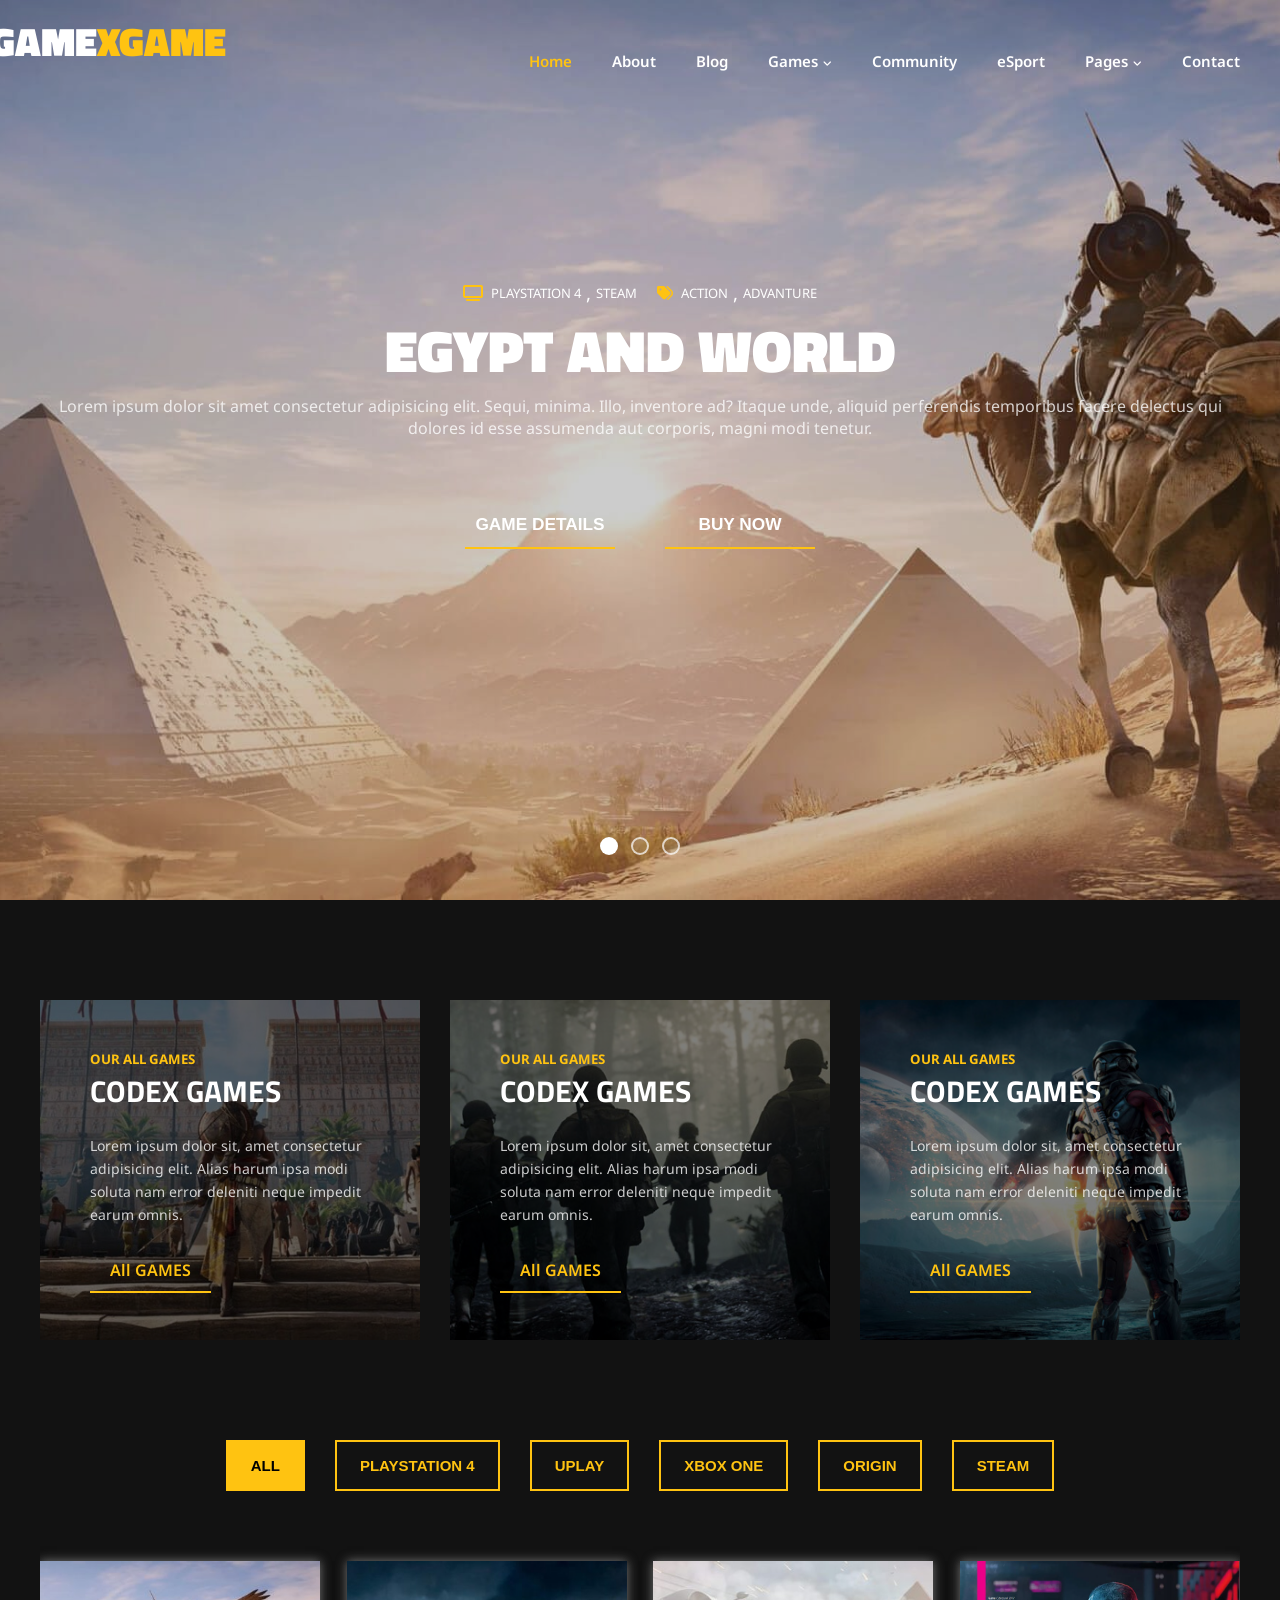
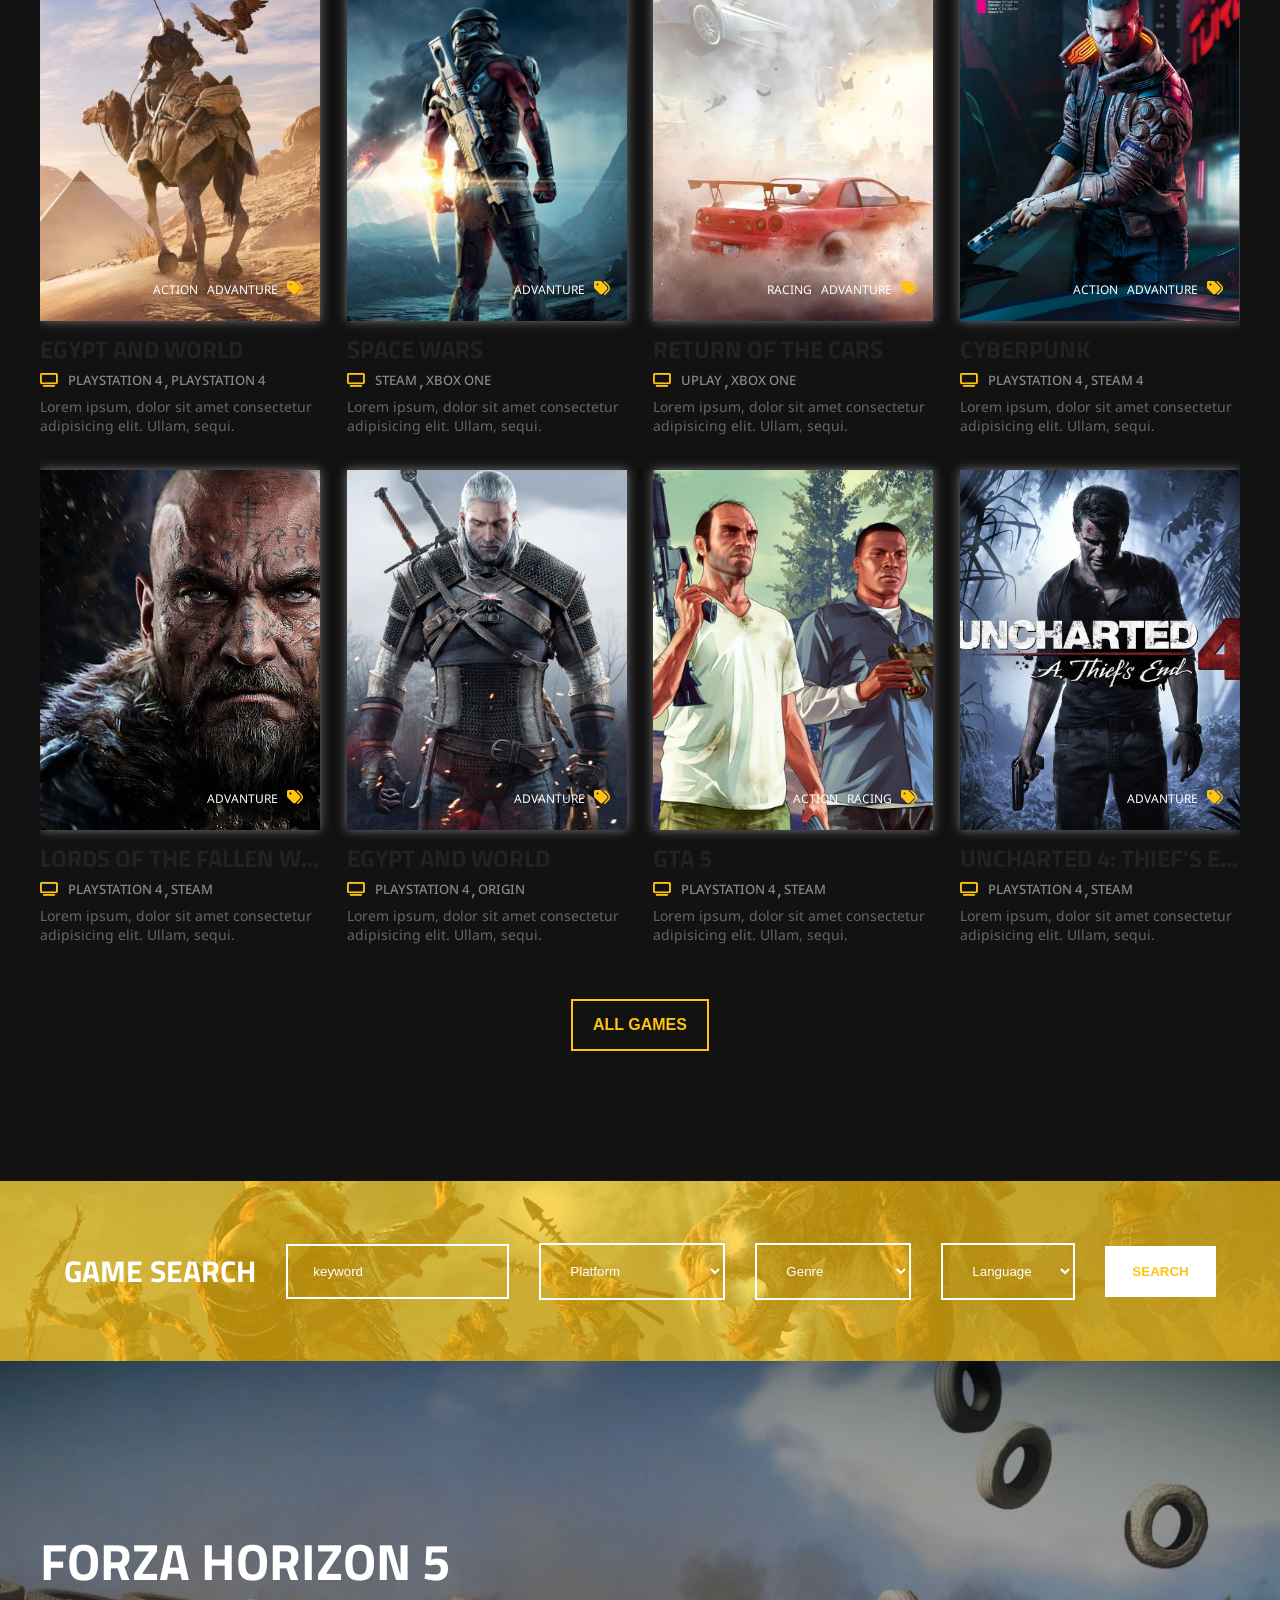
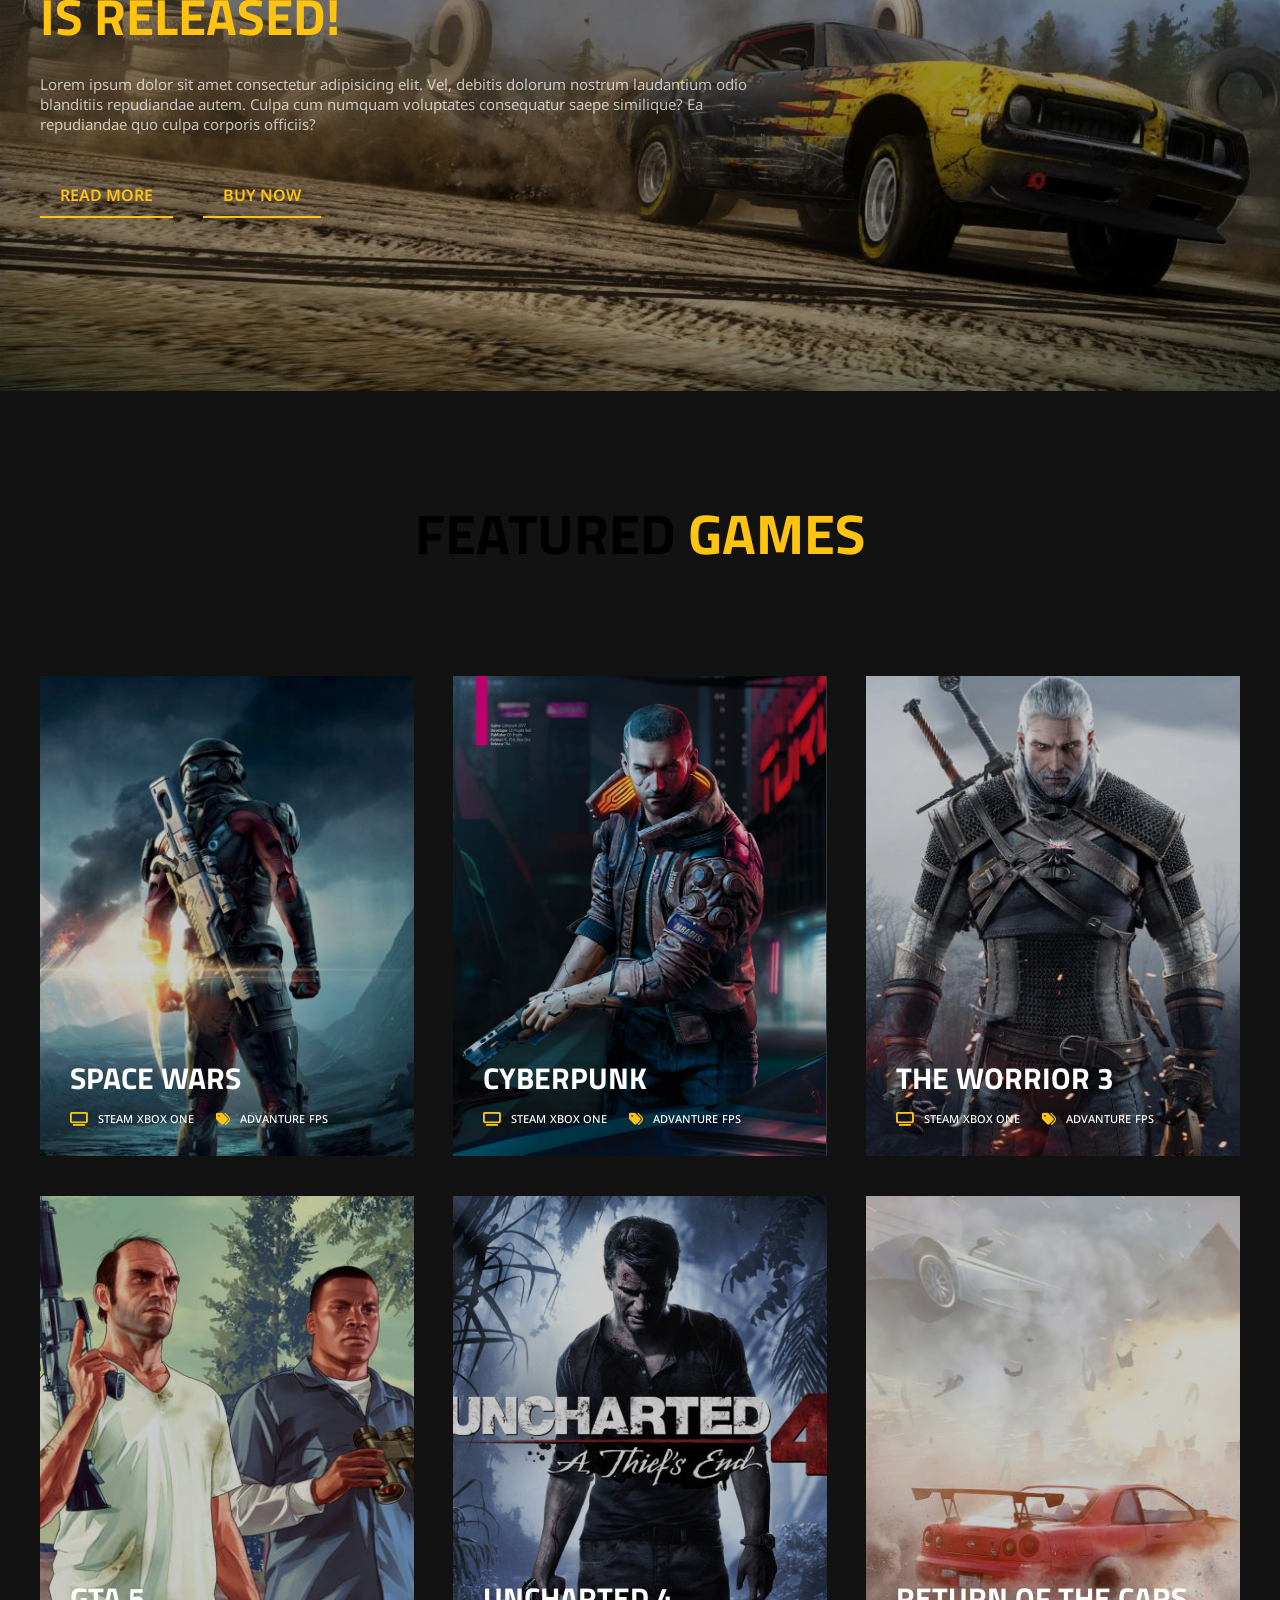
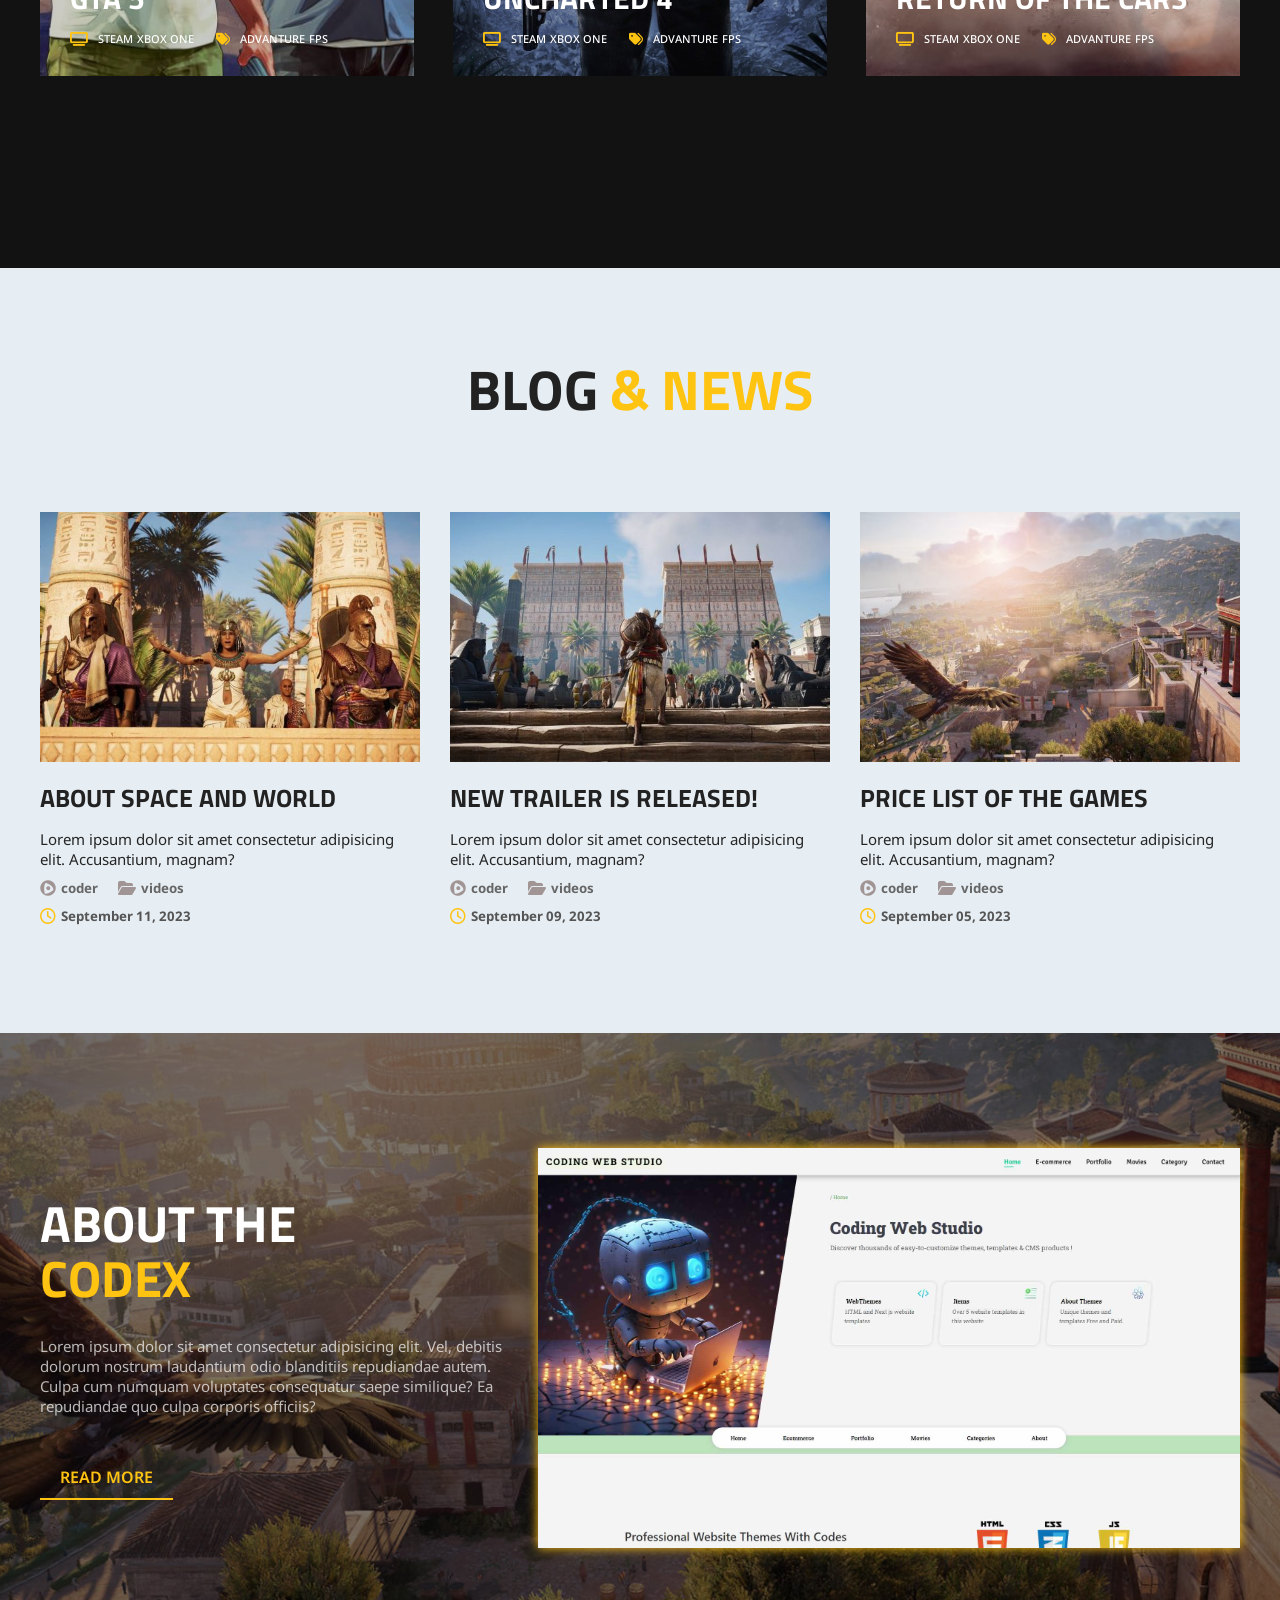
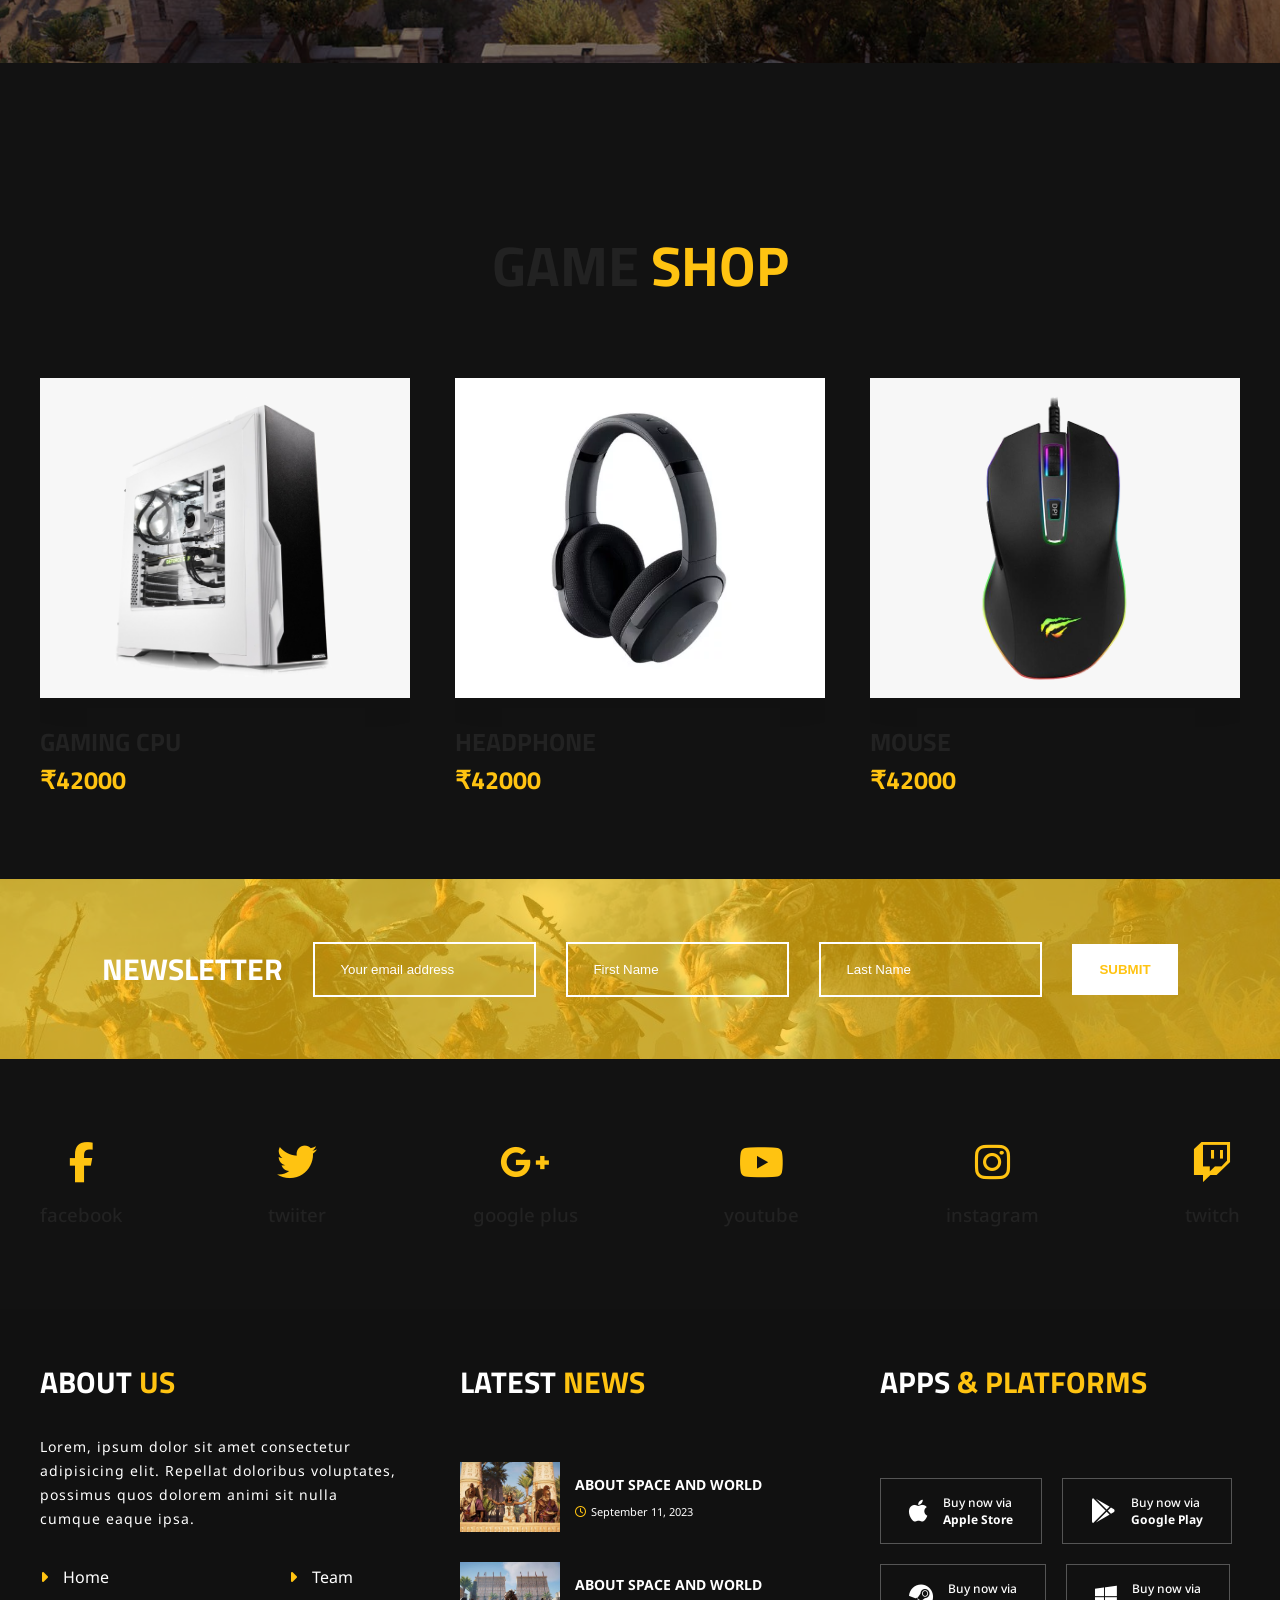
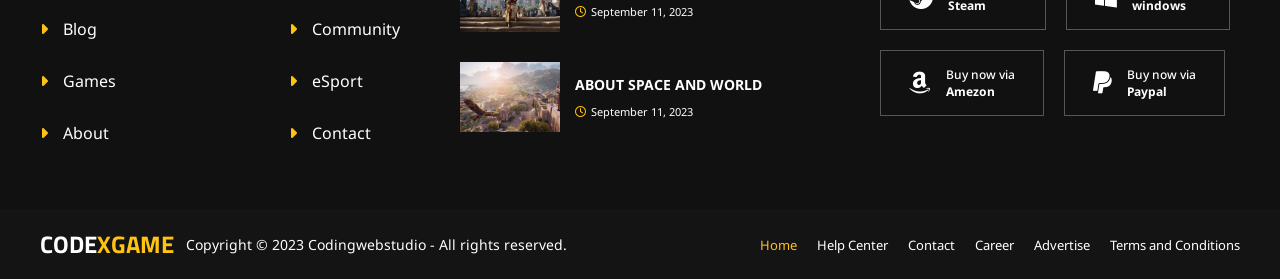
==== codexgame gaming website - codingwebstudio/index.html @ 43a3908b "d" ====
<!DOCTYPE html>
<html lang="en">

<head>
    <meta charset="UTF-8">
    <meta name="viewport" content="width=device-width, initial-scale=1.0">
    <title>CODEXGAME</title>
    <link rel="stylesheet" href="style.css">
    <link rel="stylesheet" href="globle.css">
    <link rel="shortcut icon" href="img/favicon.png" type="image/x-icon">
    <link rel="stylesheet" href="https://cdnjs.cloudflare.com/ajax/libs/font-awesome/6.4.2/css/all.min.css"
        integrity="sha512-z3gLpd7yknf1YoNbCzqRKc4qyor8gaKU1qmn+CShxbuBusANI9QpRohGBreCFkKxLhei6S9CQXFEbbKuqLg0DA=="
        crossorigin="anonymous" referrerpolicy="no-referrer" />
    <style>
        :root {
    --dark-bg: #121212;
    --dark-surface: #1e1e1e;
    --dark-surface-2: #2d2d2d;
}

/* Base styles */
body {
    background-color: var(--dark-bg);
    color: var(--text-primary);
}
    </style>
</head>

<body>
    <header>
        <nav class="container">
            <div class="nav1 flex">
                <!-- <div class="icons flex">
                    <i class="fa-solid fa-magnifying-glass"></i>
                    <i class="fa-brands fa-facebook-f"></i>
                    <i class="fa-brands fa-twitter"></i>
                    <i class="fa-brands fa-google-plus-g"></i>
                    <i class="fa-brands fa-youtube"></i>
                    <i class="fa-brands fa-instagram"></i>
                    <i class="fa-brands fa-twitch"></i>
                </div> -->
                <!-- <div class="lsbtn flex">
                    <button>LOGIN</button>
                    <button>SIGN UP</button>
                </div> -->
            </div>
            <div class="mainnav flex">
                <div class="logo">
                    <h1><a href="/">GAME<span>XGAME</span></a></h1>
                </div>
                <div class="navlist">
                    <ul class="flex">
                        <li><a href="/" class="active">Home</a></li>
                        <li><a href="/">About</a></li>
                        <li><a href="/">Blog</a></li>
                        <li><a href="/">Games<i class="fa-solid fa-angle-down"></i></a></li>
                        <li><a href="/">Community</a></li>
                        <li><a href="/">eSport</a></li>
                        <li><a href="/">Pages<i class="fa-solid fa-angle-down"></i></a></li>
                        <li><a href="/">Contact</a></li>
                    </ul>
                </div>
            </div>
        </nav>
        <div class="headercont container flex">
            <div class="labels flex">
                <div class="flex">
                    <i class="fa-solid fa-tv"></i>
                    <h3 class="flex">
                        <a href="/">PLAYSTATION 4</a>
                        <span>,</span>
                        <a href="/">STEAM</a>
                    </h3>
                </div>
                <div class="flex">
                    <i class="fa-solid fa-tags"></i>
                    <h3 class="flex">
                        <a href="/">ACTION</a>
                        <span>,</span>
                        <a href="/">ADVANTURE</a>
                    </h3>
                </div>
            </div>
            <h1 id="header_title"  style="color: #ffffff;">EGYPT AND WORLD</h1>
            <p>Lorem ipsum dolor sit amet consectetur adipisicing elit. Sequi, minima. Illo, inventore ad? Itaque unde,
                aliquid perferendis temporibus facere delectus qui dolores id esse assumenda aut corporis, magni modi
                tenetur.</p>
            <div class="headbtn flex">
                <a href="/" id="d_btn1"><button class="button type1"></button></a>
                <a href="/" id="d_btn1"><button class="button type2"></button></a>
            </div>
        </div>
        <div class="dots flex">
            <div class="dot"></div>
            <div class="dot"></div>
            <div class="dot"></div>
        </div>
    </header>

    <main>
        <div class="threebox container flex">
            <div class="cbox">
                <img src="img/box-1-bg.jpg" alt="title">
                <div class="cboxde">
                    <h5>OUR ALL GAMES</h5>
                    <h2>CODEX GAMES</h2>
                    <p>Lorem ipsum dolor sit, amet consectetur adipisicing elit. Alias harum ipsa modi soluta nam error
                        deleniti neque impedit earum omnis.</p>
                    <a href="/">All GAMES</a>
                </div>
            </div>
            <div class="cbox">
                <img src="img/box-2-bg.jpg" alt="title">
                <div class="cboxde">
                    <h5>OUR ALL GAMES</h5>
                    <h2>CODEX GAMES</h2>
                    <p>Lorem ipsum dolor sit, amet consectetur adipisicing elit. Alias harum ipsa modi soluta nam error
                        deleniti neque impedit earum omnis.</p>
                    <a href="/">All GAMES</a>
                </div>
            </div>
            <div class="cbox">
                <img src="img/box-3-bg.jpg" alt="title">
                <div class="cboxde">
                    <h5>OUR ALL GAMES</h5>
                    <h2>CODEX GAMES</h2>
                    <p>Lorem ipsum dolor sit, amet consectetur adipisicing elit. Alias harum ipsa modi soluta nam error
                        deleniti neque impedit earum omnis.</p>
                    <a href="/">All GAMES</a>
                </div>
            </div>
        </div>
        <div class="container filter flex">
            <button class="active">ALL</button>
            <button>PLAYSTATION 4</button>
            <button>UPLAY</button>
            <button>XBOX ONE</button>
            <button>ORIGIN</button>
            <button>STEAM</button>
        </div>
        <div class="gamecards container flex">
            <div class="card">
                <div class="cardimg">
                    <a href="/">
                        <img src="img/egypt and world.jpg" alt="">
                    </a>
                    <div class="tegs">
                        <a href="/">ACTION</a>
                        <a href="/">ADVANTURE</a>
                        <i class="fa-solid fa-tags"></i>
                    </div>
                </div>
                <div class="cardinfo">
                    <h2>EGYPT AND WORLD</h2>
                    <div class="playteg flex">
                        <i class="fa-solid fa-tv"></i>
                        <h3 class="flex">
                            <a href="/">PLAYSTATION 4</a>
                            <span>,</span>
                            <a href="/">PLAYSTATION 4</a>
                        </h3>
                    </div>
                    <p>Lorem ipsum, dolor sit amet consectetur adipisicing elit. Ullam, sequi.</p>
                </div>
            </div>
            <div class="card">
                <div class="cardimg">
                    <a href="/">
                        <img src="img/spacewars.jpg" alt="">
                    </a>
                    <div class="tegs">
                        <a href="/">ADVANTURE</a>
                        <i class="fa-solid fa-tags"></i>
                    </div>
                </div>
                <div class="cardinfo">
                    <h2>SPACE WARS</h2>
                    <div class="playteg flex">
                        <i class="fa-solid fa-tv"></i>
                        <h3 class="flex">
                            <a href="/">STEAM</a>
                            <span>,</span>
                            <a href="/">XBOX ONE</a>
                        </h3>
                    </div>
                    <p>Lorem ipsum, dolor sit amet consectetur adipisicing elit. Ullam, sequi.</p>
                </div>
            </div>
            <div class="card">
                <div class="cardimg">
                    <a href="/">
                        <img src="img/return of the cars.jpg" alt="">
                    </a>
                    <div class="tegs">
                        <a href="/">RACING</a>
                        <a href="/">ADVANTURE</a>
                        <i class="fa-solid fa-tags"></i>
                    </div>
                </div>
                <div class="cardinfo">
                    <h2>RETURN OF THE CARS</h2>
                    <div class="playteg flex">
                        <i class="fa-solid fa-tv"></i>
                        <h3 class="flex">
                            <a href="/">UPLAY</a>
                            <span>,</span>
                            <a href="/">XBOX ONE</a>
                        </h3>
                    </div>
                    <p>Lorem ipsum, dolor sit amet consectetur adipisicing elit. Ullam, sequi.</p>
                </div>
            </div>
            <div class="card">
                <div class="cardimg">
                    <a href="/">
                        <img src="img/cyberpunk.jpg" alt="">
                    </a>
                    <div class="tegs">
                        <a href="/">ACTION</a>
                        <a href="/">ADVANTURE</a>
                        <i class="fa-solid fa-tags"></i>
                    </div>
                </div>
                <div class="cardinfo">
                    <h2>CYBERPUNK</h2>
                    <div class="playteg flex">
                        <i class="fa-solid fa-tv"></i>
                        <h3 class="flex">
                            <a href="/">PLAYSTATION 4</a>
                            <span>,</span>
                            <a href="/">STEAM 4</a>
                        </h3>
                    </div>
                    <p>Lorem ipsum, dolor sit amet consectetur adipisicing elit. Ullam, sequi.</p>
                </div>
            </div>
            <div class="card">
                <div class="cardimg">
                    <a href="/">
                        <img src="img/lords-of-the-fallen-warrior.jpg" alt="">
                    </a>
                    <div class="tegs">
                        <a href="/">ADVANTURE</a>
                        <i class="fa-solid fa-tags"></i>
                    </div>
                </div>
                <div class="cardinfo">
                    <h2>Lords of the fallen warrior</h2>
                    <div class="playteg flex">
                        <i class="fa-solid fa-tv"></i>
                        <h3 class="flex">
                            <a href="/">PLAYSTATION 4</a>
                            <span>,</span>
                            <a href="/">steam</a>
                        </h3>
                    </div>
                    <p>Lorem ipsum, dolor sit amet consectetur adipisicing elit. Ullam, sequi.</p>
                </div>
            </div>
            <div class="card">
                <div class="cardimg">
                    <a href="/">
                        <img src="img/the-witcher-1.jpg" alt="">
                    </a>
                    <div class="tegs">
                        <a href="/">ADVANTURE</a>
                        <i class="fa-solid fa-tags"></i>
                    </div>
                </div>
                <div class="cardinfo">
                    <h2>EGYPT AND WORLD</h2>
                    <div class="playteg flex">
                        <i class="fa-solid fa-tv"></i>
                        <h3 class="flex">
                            <a href="/">PLAYSTATION 4</a>
                            <span>,</span>
                            <a href="/">origin</a>
                        </h3>
                    </div>
                    <p>Lorem ipsum, dolor sit amet consectetur adipisicing elit. Ullam, sequi.</p>
                </div>
            </div>
            <div class="card">
                <div class="cardimg">
                    <a href="/">
                        <img src="img/gta-5.jpg" alt="">
                    </a>
                    <div class="tegs">
                        <a href="/">ACTION</a>
                        <a href="/">racing</a>
                        <i class="fa-solid fa-tags"></i>
                    </div>
                </div>
                <div class="cardinfo">
                    <h2>GTA 5</h2>
                    <div class="playteg flex">
                        <i class="fa-solid fa-tv"></i>
                        <h3 class="flex">
                            <a href="/">PLAYSTATION 4</a>
                            <span>,</span>
                            <a href="/">steam</a>
                        </h3>
                    </div>
                    <p>Lorem ipsum, dolor sit amet consectetur adipisicing elit. Ullam, sequi.</p>
                </div>
            </div>
            <div class="card">
                <div class="cardimg">
                    <a href="/">
                        <img src="img/uncharted-4.jpg" alt="">
                    </a>
                    <div class="tegs">
                        <a href="/">ADVANTURE</a>
                        <i class="fa-solid fa-tags"></i>
                    </div>
                </div>
                <div class="cardinfo">
                    <h2>uncharted 4: thief's end</h2>
                    <div class="playteg flex">
                        <i class="fa-solid fa-tv"></i>
                        <h3 class="flex">
                            <a href="/">PLAYSTATION 4</a>
                            <span>,</span>
                            <a href="/">steam</a>
                        </h3>
                    </div>
                    <p>Lorem ipsum, dolor sit amet consectetur adipisicing elit. Ullam, sequi.</p>
                </div>
            </div>
        </div>
        <div class="allgamebtn flex container">
            <a href="/">
                <button>ALL GAMES</button>
            </a>
        </div>
        <div class="gamesearch flex">
            <div class="container flex">
                <h2>GAME SEARCH</h2>
                <form action="submit" class="flex">
                    <input type="text" placeholder="keyword">
                    <select name="name" id="">
                        <option value="">Platform</option>
                        <option value="Mac OS X">Mac OS X</option>
                        <option value="Microsoft Windows">Microsoft Windows</option>
                        <option value="Origin">Origin</option>
                        <option value="Playstation 4">Playstation 4</option>
                        <option value="Steam">Steam</option>
                    </select>
                    <select name="name" id="">
                        <option value="">Genre</option>
                        <option value="ACTION">ACTION</option>
                        <option value="ADVANTURE">ADVANTURE</option>
                        <option value="RACING">RACING</option>
                        <option value="SPORTS">SPORTS</option>
                        <option value="SIMULATION">SIMULATION</option>
                    </select>
                    <select name="name" id="">
                        <option value="">Language</option>
                        <option value="English">English</option>
                        <option value="German">German</option>
                    </select>
                    <button type="submit">SEARCH</button>
                </form>
            </div>
        </div>
        <div class="newrelesed flex">
            <div class="container">
                <div class="newretitle">
                    <h2>Forza horizon 5</h2>
                    <h2>Is released!</h2>
                </div>
                <p>Lorem ipsum dolor sit amet consectetur adipisicing elit. Vel, debitis dolorum nostrum laudantium odio
                    blanditiis repudiandae autem. Culpa cum numquam voluptates consequatur saepe similique? Ea
                    repudiandae quo culpa corporis officiis?</p>
                <div class="flex">
                    <a href="/">read more</a>
                    <a href="/">buy now</a>
                </div>
            </div>
        </div>
        <div class="featuredgames container flex">
            <h2>featured&nbsp;<span>games</span></h2>
            <div class="fgamescards flex">
                <div class="fcard">
                    <img src="img/spacewars.jpg" alt="">
                    <div class="fcarddetails">
                        <h2>space wars</h2>
                        <div class="tegs2 flex">
                            <div class="teg flex">
                                <i class="fa-solid fa-tv"></i>
                                <h3 class="flex">
                                    <a href="/">steam</a>
                                    <a href="/">xbox one</a>
                                </h3>
                            </div>
                            <div class="teg flex">
                                <i class="fa-solid fa-tags"></i>
                                <h3 class="flex">
                                    <a href="/">advanture</a>
                                    <a href="/">fps</a>
                                </h3>
                            </div>
                        </div>
                    </div>
                    <div class="fhovercont">
                        <h2>space wars</h2>
                    </div>
                </div>
                <div class="fcard">
                    <img src="img/cyberpunk.jpg" alt="">
                    <div class="fcarddetails">
                        <h2>cyberpunk</h2>
                        <div class="tegs2 flex">
                            <div class="teg flex">
                                <i class="fa-solid fa-tv"></i>
                                <h3 class="flex">
                                    <a href="/">steam</a>
                                    <a href="/">xbox one</a>
                                </h3>
                            </div>
                            <div class="teg flex">
                                <i class="fa-solid fa-tags"></i>
                                <h3 class="flex">
                                    <a href="/">advanture</a>
                                    <a href="/">fps</a>
                                </h3>
                            </div>
                        </div>
                    </div>
                    <div class="fhovercont">
                        <h2>cyberpunk</h2>
                    </div>
                </div>
                <div class="fcard">
                    <img src="img/the-witcher-1.jpg" alt="">
                    <div class="fcarddetails">
                        <h2>the worrior 3</h2>
                        <div class="tegs2 flex">
                            <div class="teg flex">
                                <i class="fa-solid fa-tv"></i>
                                <h3 class="flex">
                                    <a href="/">steam</a>
                                    <a href="/">xbox one</a>
                                </h3>
                            </div>
                            <div class="teg flex">
                                <i class="fa-solid fa-tags"></i>
                                <h3 class="flex">
                                    <a href="/">advanture</a>
                                    <a href="/">fps</a>
                                </h3>
                            </div>
                        </div>
                    </div>
                    <div class="fhovercont">
                        <h2>the worrior 3</h2>
                    </div>
                </div>
                <div class="fcard">
                    <img src="img/gta-5.jpg" alt="">
                    <div class="fcarddetails">
                        <h2>Gta 5</h2>
                        <div class="tegs2 flex">
                            <div class="teg flex">
                                <i class="fa-solid fa-tv"></i>
                                <h3 class="flex">
                                    <a href="/">steam</a>
                                    <a href="/">xbox one</a>
                                </h3>
                            </div>
                            <div class="teg flex">
                                <i class="fa-solid fa-tags"></i>
                                <h3 class="flex">
                                    <a href="/">advanture</a>
                                    <a href="/">fps</a>
                                </h3>
                            </div>
                        </div>
                    </div>
                    <div class="fhovercont">
                        <h2>Gta 5</h2>
                    </div>
                </div>
                <div class="fcard">
                    <img src="img/uncharted-4.jpg" alt="">
                    <div class="fcarddetails">
                        <h2>uncharted 4</h2>
                        <div class="tegs2 flex">
                            <div class="teg flex">
                                <i class="fa-solid fa-tv"></i>
                                <h3 class="flex">
                                    <a href="/">steam</a>
                                    <a href="/">xbox one</a>
                                </h3>
                            </div>
                            <div class="teg flex">
                                <i class="fa-solid fa-tags"></i>
                                <h3 class="flex">
                                    <a href="/">advanture</a>
                                    <a href="/">fps</a>
                                </h3>
                            </div>
                        </div>
                    </div>
                    <div class="fhovercont">
                        <h2>uncharted 4</h2>
                    </div>
                </div>
                <div class="fcard">
                    <img src="img/return of the cars.jpg" alt="">
                    <div class="fcarddetails">
                        <h2>return of the cars</h2>
                        <div class="tegs2 flex">
                            <div class="teg flex">
                                <i class="fa-solid fa-tv"></i>
                                <h3 class="flex">
                                    <a href="/">steam</a>
                                    <a href="/">xbox one</a>
                                </h3>
                            </div>
                            <div class="teg flex">
                                <i class="fa-solid fa-tags"></i>
                                <h3 class="flex">
                                    <a href="/">advanture</a>
                                    <a href="/">fps</a>
                                </h3>
                            </div>
                        </div>
                    </div>
                    <div class="fhovercont">
                        <h2>return of the cars</h2>
                    </div>
                </div>
            </div>
        </div>
        <div class="blogandnews flex">
            <div class="container">
                <h2>blog&nbsp;<span>& news</span></h2>
                <div class="threecards flex">
                    <div class="tcard">
                        <img src="img/blognews1.jpg" alt="">
                        <div class="tcarddetails">
                            <h3>about space and world</h3>
                            <p>Lorem ipsum dolor sit amet consectetur adipisicing elit. Accusantium, magnam?</p>
                            <div class="postby flex">
                                <div class="flex">
                                    <i class="fa-brands fa-centercode"></i>
                                    <h5>coder</h5>
                                </div>
                                <div class="flex">
                                    <i class="fa-solid fa-folder-open"></i>
                                    <h5>videos</h5>
                                </div>
                            </div>
                            <div class="posttime flex">
                                <i class="fa-regular fa-clock"></i>
                                <h5>September 11, 2023</h5>
                            </div>
                        </div>
                    </div>
                    <div class="tcard">
                        <img src="img/blognews2.jpg" alt="">
                        <div class="tcarddetails">
                            <h3>new trailer is released!</h3>
                            <p>Lorem ipsum dolor sit amet consectetur adipisicing elit. Accusantium, magnam?</p>
                            <div class="postby flex">
                                <div class="flex">
                                    <i class="fa-brands fa-centercode"></i>
                                    <h5>coder</h5>
                                </div>
                                <div class="flex">
                                    <i class="fa-solid fa-folder-open"></i>
                                    <h5>videos</h5>
                                </div>
                            </div>
                            <div class="posttime flex">
                                <i class="fa-regular fa-clock"></i>
                                <h5>September 09, 2023</h5>
                            </div>
                        </div>
                    </div>
                    <div class="tcard">
                        <img src="img/blognews3.jpg" alt="">
                        <div class="tcarddetails">
                            <h3>price list of the games</h3>
                            <p>Lorem ipsum dolor sit amet consectetur adipisicing elit. Accusantium, magnam?</p>
                            <div class="postby flex">
                                <div class="flex">
                                    <i class="fa-brands fa-centercode"></i>
                                    <h5>coder</h5>
                                </div>
                                <div class="flex">
                                    <i class="fa-solid fa-folder-open"></i>
                                    <h5>videos</h5>
                                </div>
                            </div>
                            <div class="posttime flex">
                                <i class="fa-regular fa-clock"></i>
                                <h5>September 05, 2023</h5>
                            </div>
                        </div>
                    </div>
                </div>
            </div>
        </div>
        <div class="newrelesed flex aboutus">
            <div class="container flex">
                <div class="aboutusdetails">
                    <div class="newretitle">
                        <h2>About the</h2>
                        <h2>codex</h2>
                    </div>
                    <p>Lorem ipsum dolor sit amet consectetur adipisicing elit. Vel, debitis dolorum nostrum laudantium
                        odio blanditiis repudiandae autem. Culpa cum numquam voluptates consequatur saepe similique? Ea
                        repudiandae quo culpa corporis officiis?</p>
                    <div class="flex">
                        <a href="/">read more</a>
                    </div>
                </div>
                <div class="aboutusimg">
                    <img src="img/codingwebstudio.jpg" alt="">
                </div>
            </div>
        </div>
        <div class="gameshop container flex">
            <h2>game&nbsp;<span>shop</span></h2>
            <div class="shopcards flex">
                <div class="scard">
                    <img src="img/cpu.png" alt="">
                    <div class="scarddetails">
                        <h3>Gaming cpu</h3>
                        <h3>₹42000</h3>
                    </div>
                </div>
                <div class="scard">
                    <img src="img/headphone.jpg" alt="">
                    <div class="scarddetails">
                        <h3>headphone</h3>
                        <h3>₹42000</h3>
                    </div>
                </div>
                <div class="scard">
                    <img src="img/mouse.png" alt="">
                    <div class="scarddetails">
                        <h3>Mouse</h3>
                        <h3>₹42000</h3>
                    </div>
                </div>
            </div>
        </div>
        <div class="gamesearch flex">
            <div class="container flex">
                <h2>newsletter</h2>
                <form action="submit" class="flex">
                    <input type="text" placeholder="Your email address">
                    <input type="text" placeholder="First Name">
                    <input type="text" placeholder="Last Name">
                    <button type="submit">SUBMIT</button>
                </form>
            </div>
        </div>
        <div class="socialicons flex container">
            <div class="social">
                <i class="fa-brands fa-facebook-f"></i>
                <h3>facebook</h3>
            </div>
            <div class="social">
                <i class="fa-brands fa-twitter"></i>
                <h3>twiiter</h3>
            </div>
            <div class="social">
                <i class="fa-brands fa-google-plus-g"></i>
                <h3>google plus</h3>
            </div>
            <div class="social">
                <i class="fa-brands fa-youtube"></i>
                <h3>youtube</h3>
            </div>
            <div class="social">
                <i class="fa-brands fa-instagram"></i>
                <h3>instagram</h3>
            </div>
            <div class="social">
                <i class="fa-brands fa-twitch"></i>
                <h3>twitch</h3>
            </div>
        </div>
    </main>


    <footer>
        <section class="footersec container flex">
            <div class="footerh2 flex">
                <h2>about&nbsp;<span>us</span></h2>
                <h2>latest&nbsp;<span>news</span></h2>
                <h2>apps&nbsp;<span>& platforms</span></h2>
            </div>
            <div class="flex footermenu">
                <div class="faboutus">
                    <p>Lorem, ipsum dolor sit amet consectetur adipisicing elit. Repellat doloribus voluptates, possimus quos dolorem animi sit nulla cumque eaque ipsa.</p>
                    <div class="flex">
                        <ul class="flex">
                            <li><a href="/"><i class="fa-solid fa-caret-right"></i>Home</a></li>
                            <li><a href="/"><i class="fa-solid fa-caret-right"></i>Blog</a></li>
                            <li><a href="/"><i class="fa-solid fa-caret-right"></i>Games</a></li>
                            <li><a href="/"><i class="fa-solid fa-caret-right"></i>About</a></li>
                        </ul>
                        <ul class="flex">
                            <li><a href="/"><i class="fa-solid fa-caret-right"></i>Team</a></li>
                            <li><a href="/"><i class="fa-solid fa-caret-right"></i>Community</a></li>
                            <li><a href="/"><i class="fa-solid fa-caret-right"></i>eSport</a></li>
                            <li><a href="/"><i class="fa-solid fa-caret-right"></i>Contact</a></li>
                        </ul>
                    </div>
                </div>
                <div class="latestnews">
                    <div class="fnews flex">
                        <div class="fnewscard flex">
                            <img src="img/blognews1.jpg" alt="">
                            <div class="fnewsdetails">
                                <h4>about space and world</h4>
                                <p><i class="fa-regular fa-clock"></i><span>September 11, 2023</span></p>
                            </div>
                        </div>
                        <div class="fnewscard flex">
                            <img src="img/blognews2.jpg" alt="">
                            <div class="fnewsdetails">
                                <h4>about space and world</h4>
                                <p><i class="fa-regular fa-clock"></i><span>September 11, 2023</span></p>
                            </div>
                        </div>
                        <div class="fnewscard flex">
                            <img src="img/blognews3.jpg" alt="">
                            <div class="fnewsdetails">
                                <h4>about space and world</h4>
                                <p><i class="fa-regular fa-clock"></i><span>September 11, 2023</span></p>
                            </div>
                        </div>
                    </div>
                </div>
                <div class="appsec">
                    <div class="platform flex">
                        <div class="apps flex">
                            <i class="fa-brands fa-apple"></i>
                            <div class="appde">
                                <h4>Buy now via</h4>
                                <h4>Apple Store</h4>
                            </div>
                        </div>
                        <div class="apps flex">
                            <i class="fa-brands fa-google-play"></i>
                            <div class="appde">
                                <h4>Buy now via</h4>
                                <h4>Google Play</h4>
                            </div>
                        </div>
                        <div class="apps flex">
                            <i class="fa-brands fa-steam"></i>
                            <div class="appde">
                                <h4>Buy now via</h4>
                                <h4>Steam</h4>
                            </div>
                        </div>
                        <div class="apps flex">
                            <i class="fa-brands fa-windows"></i>
                            <div class="appde">
                                <h4>Buy now via</h4>
                                <h4>windows</h4>
                            </div>
                        </div>
                        <div class="apps flex">
                            <i class="fa-brands fa-amazon"></i>
                            <div class="appde">
                                <h4>Buy now via</h4>
                                <h4>Amezon</h4>
                            </div>
                        </div>
                        <div class="apps flex">
                            <i class="fa-brands fa-paypal"></i>
                            <div class="appde">
                                <h4>Buy now via</h4>
                                <h4>Paypal</h4>
                            </div>
                        </div>
                    </div>
                </div>
            </div>
        </section>
        <section class="copyrightsec flex">
            <div class="copyright container flex">
                <div class="flex">
                    <h2>code<span>xgame</span></h2>
                    <p>Copyright &copy; 2023 Codingwebstudio - All rights reserved.</p>
                </div>
                <ul class="flex">
                    <li><a href="/" class="factive">Home</a></li>
                    <li><a href="/">Help Center</a></li>
                    <li><a href="/">Contact</a></li>
                    <li><a href="/">Career</a></li>
                    <li><a href="/">Advertise</a></li>
                    <li><a href="/">Terms and Conditions</a></li>
                </ul>
            </div>
        </section>
    </footer>


    <script src="script.js"></script>
</body>

</html>
---- codexgame gaming website - codingwebstudio/style.css ----
@import url('https://fonts.googleapis.com/css2?family=Noto+Sans:wght@300;400;500;600;700&family=Titillium+Web:wght@900&display=swap');

* {
    margin: 0;
    padding: 0;
    box-sizing: border-box;
}

body {
    background-color: #FFFFFF;
    font-family: 'Noto Sans', sans-serif;
}

header {
    position: relative;
    width: 100%;
    height: 100vh;
    background: url('img/egypt-slider.jpg') no-repeat center center/cover;
}

header:before {
    content: '';
    display: block;
    position: absolute;
    left: 0;
    top: 0;
    width: 100%;
    height: 100%;
    z-index: 1;
    background: #000000;
    opacity: 0.2;
}

.nav1 {
    width: 100%;
    justify-content: end;
    padding: 30px;
    padding-bottom: 10px;
    gap: 30px;
}

.icons {
    gap: 18px;
    z-index: 2;
}

.icons i {
    color: #fff;
    cursor: pointer;
}

.icons i:hover {
    color: var(--main-color);
}

.lsbtn button {
    border: none;
    color: #fff;
    background-color: var(--main-color);
    padding: 8px 16px;
    font-size: 13px;
    font-weight: 600;
    z-index: 2;
    transition: 0.3s linear;
    cursor: pointer;
}

.lsbtn button:nth-child(1) {
    border-top-left-radius: 50px;
    border-bottom-left-radius: 50px;
    border-right: 1px solid #999;
}

.lsbtn button:nth-child(2) {
    border-top-right-radius: 50px;
    border-bottom-right-radius: 50px;
}

.lsbtn button:hover {
    background-color: #fff;
    color: black;
}

.mainnav {
    justify-content: space-between;
}

.logo {
    margin-left: -50px;
    margin-top: -30px;
    z-index: 2;
}

.logo h1 a {
    font-family: var(--font-family);
    font-size: 40px;
    font-weight: 800;
    color: #fff;
    transition: 0.3s linear;
}

.logo h1 a span {
    color: var(--main-color);
}

.logo h1 a:hover {
    color: var(--main-color);
}

.logo h1 a:hover span {
    color: #fff;
}

.navlist {
    z-index: 2;
    margin-top: 10px;
}

.navlist ul {
    gap: 40px;
}

.navlist ul li a {
    color: #fff;
    font-size: 15px;
    font-weight: 600;
    transition: 0.3s linear;
}

.navlist ul li .active {
    color: var(--main-color);
}

.navlist ul li a i {
    margin-left: 5px;
    font-size: 10px;
}

.navlist ul li a:hover {
    color: var(--main-color);
}

.headercont {
    padding-top: 13rem;
    justify-content: center;
    flex-direction: column;
    z-index: 2;
}

.labels {
    gap: 20px;
    z-index: 2;
}

.labels i {
    color: #ffc311ff;
    font-size: 16px;
    margin-right: 8px;
}

.labels h3 {
    gap: 5px;
}

.labels h3 a {
    font-size: 13px;
    font-weight: 400;
    color: #fff;
}

.labels h3 span {
    color: #fff;
    font-weight: 400;
}

.labels h3 a:hover {
    color: var(--main-color);
}


.headercont h1 {
    font-family: var(--font-family);
    z-index: 2;
    font-size: 4.6vw;
    font-weight: 900;
    color: #fff;
}

.headercont p {
    z-index: 2;
    text-align: center;
    color: #ffffffc7;
}

.headbtn {
    z-index: 2;
    margin: 60px 0;
    gap: 50px;
}

.button {
    height: 50px;
    width: 150px;
    border: none;
    cursor: pointer;
    position: relative;
    background-color: transparent;
    border-bottom: 2px solid var(--main-color);
    overflow: hidden;
    transition: all 0.5s ease-in-out;
}

.button:hover {
    box-shadow: 0.5px 0.5px 150px #252525;
}

.type1::after,
.type2::after {
    content: 'CLICK';
    height: 50px;
    width: 150px;
    background-color: var(--main-color);
    color: #fff;
    position: absolute;
    top: 0;
    left: 0;
    transform: translateY(50px);
    font-size: 1.2rem;
    font-weight: 600;
    display: flex;
    align-items: center;
    justify-content: center;
    transition: all 0.5s ease-in-out;
}

.type1::before,
.type2::before {
    content: 'GAME DETAILS';
    height: 50px;
    width: 150px;
    color: #fff;
    position: absolute;
    top: 0;
    left: 0;
    transform: translateY(0px) scale(1.2);
    font-size: 0.9rem;
    font-weight: 600;
    display: flex;
    align-items: center;
    justify-content: center;
    transition: all .5s ease-in-out;
}

.type2::before {
    content: 'BUY NOW';
}

.type1:hover::after,
.type2:hover::after {
    transform: translateY(0) scale(1.2);
}

.type1:hover::before,
.type2:hover::before {
    transform: translateY(-50px) scale(0) rotate(120deg);
}

.dots {
    z-index: 2;
    position: absolute;
    bottom: 5%;
    left: 50%;
    transform: translateX(-50%);
    gap: 13px;
}

.dot {
    width: 18px;
    height: 18px;
    border-radius: 50%;
    border: 2px solid rgba(255, 255, 255, 0.7);
    transition: 0.2s linear;
    cursor: pointer;
}

.dot:hover {
    background-color: #fff;
}

/* main start */

.threebox {
    width: 100%;
    gap: 30px;
}

.cbox {
    position: relative;
    width: 33%;
    height: 340px;
    margin-top: 100px;
}

.cbox img {
    width: 100%;
    height: 100%;
    object-fit: cover;
}

.cbox::before {
    content: '';
    display: block;
    position: absolute;
    left: 0;
    top: 0;
    width: 100%;
    height: 100%;
    z-index: 1;
    background: #000000;
    opacity: 0.5;
}

.cboxde {
    position: absolute;
    top: 0;
    left: 0;
    z-index: 2;
    color: #fff;
    padding: 50px;
}

.cboxde h5 {
    color: var(--main-color);
}

.cboxde h2 {
    font-family: var(--font-family);
    font-size: 30px;
}

.cboxde p {
    font-size: 14px;
    margin: 20px 0;
    margin-bottom: 33px;
    line-height: 23px;
    color: #ffffffca;
}

.cboxde a {
    padding: 10px 20px;
    font-weight: 600;
    color: var(--main-color);
    cursor: pointer;
    position: relative;
    background-color: transparent;
    border-bottom: 2px solid var(--main-color);
    overflow: hidden;
    transition: all .5s ease-in-out;
    z-index: 9;
}

.cboxde a::before {
    content: '';
    position: absolute;
    width: 100%;
    height: 0%;
    bottom: 0;
    left: 0;
    display: block;
    background-color: var(--main-color);
    z-index: -1;
    transition: .3s;
}

.cboxde a:hover::before {
    height: 100%;
}

.cboxde a:hover {
    color: black;
    font-weight: 600;
}

.filter {
    justify-content: center;
    gap: 30px;
}

.filter button {
    margin-top: 100px;
    margin-bottom: 40px;
    font-size: 15px;
    font-weight: 600;
    padding: 15px 23px;
    border: 2px solid var(--main-color);
    background: transparent;
    color: var(--main-color);
    cursor: pointer;
    transition: .2s linear;
}

.filter button:hover {
    background-color: var(--main-color);
    color: black;
}

.filter .active {
    background-color: var(--main-color);
    color: black;
}


.gamecards {
    flex-wrap: wrap;
    justify-content: space-between;
    overflow: hidden;
}

.card {
    margin-top: 30px;
    min-width: 280px;
    max-width: 280px;
    height: auto;
    transition: .3s linear;
}

.cardimg {
    position: relative;
    width: 100%;
    height: 360px;
    box-shadow: 0 0 10px #777;
}

.cardimg img {
    width: 100%;
    height: 100%;
    object-fit: cover;
}

.tegs {
    position: absolute;
    bottom: 6%;
    right: 6%;
}

.tegs a {
    text-transform: uppercase;
    color: #fff;
    font-size: 12px;
    margin-right: 5px;
}

.tegs i {
    color: var(--main-color);
}

.cardinfo h2 {
    width: 100%;
    font-family: var(--font-family);
    text-transform: uppercase;
    color: #222;
    margin-top: 10px;
    cursor: pointer;
    text-overflow: ellipsis;
    overflow: hidden;
    text-wrap: nowrap;
    transition: .3s linear;
}

.card:hover h2 {
    color: var(--main-color);
}

.playteg {
    gap: 10px;
}

.playteg i {
    color: var(--main-color);
    font-size: 14px;
}

.playteg h3 {
    gap: 2px;
}

.playteg h3 a {
    text-transform: uppercase;
    font-size: 13px;
    color: #888;
    font-weight: 500;
    transition: .2s linear;
}

.playteg h3 span {
    color: #888;
    font-weight: 400;
}

.cardinfo p {
    font-size: 14px;
    color: #666;
    margin: 5px 0;
}

.allgamebtn {
    justify-content: center;
}

.allgamebtn a button {
    margin: 50px auto;
    font-size: 16px;
    font-weight: 600;
    padding: 15px 20px;
    background-color: transparent;
    border: 2px solid var(--main-color);
    cursor: pointer;
    color: var(--main-color);
    transition: .3s linear;
}

.allgamebtn a button:hover {
    background-color: var(--main-color);
    color: #fff;
}

.gamesearch {
    margin-top: 80px;
    position: relative;
    width: 100%;
    height: 180px;
    background: url('img/gamesearchbg.jpg') no-repeat center center/cover;
}

.gamesearch::before {
    content: '';
    display: block;
    position: absolute;
    width: 100%;
    height: 100%;
    left: 0;
    top: 0;
    background-color: var(--main-color);
    opacity: 0.7;
}

.gamesearch div {
    gap: 30px;
}

.gamesearch h2 {
    text-transform: uppercase;
    font-family: var(--font-family);
    color: #fff;
    font-size: 30px;
    z-index: 2;
}

.gamesearch form {
    z-index: 2;
    gap: 30px;
}

.gamesearch form input,
.gamesearch form select,
.gamesearch form button {
    position: relative;
    padding: 18px 25px;
    border: 2px solid #fff;
    background-color: transparent;
    outline: none;
    color: #fff;
    cursor: pointer;
}

.gamesearch form input::-webkit-input-placeholder {
    color: #fff;
}

.gamesearch form button {
    padding: 16px 25px;
    background-color: #fff;
    color: var(--main-color);
    font-weight: 600;
    transition: .2s linear;
}

.gamesearch form button:hover {
    background-color: #666;
    border-color: #666;
}

.gamesearch form select option {
    background-color: #fff;
    color: #333;
}

.newrelesed {
    position: relative;
    width: 100%;
    height: 70vh;
    background: url('img/harizonrace.jpg') no-repeat center center/cover;
    z-index: 1;
    justify-content: left;
    align-items: left;
    flex-direction: column;
}

.newrelesed::before {
    content: '';
    position: absolute;
    top: 0;
    left: 0;
    width: 100%;
    height: 100%;
    background-color: #000000;
    opacity: .4;
    z-index: -1;
}

.newretitle {
    margin-bottom: 30px;
}

.newretitle h2 {
    text-transform: uppercase;
    font-family: var(--font-family);
    z-index: 9;
    color: #fff;
    font-size: 3.2rem;
    line-height: 55px;
}

.newretitle h2:last-child {
    color: var(--main-color);
}

.newrelesed p {
    padding-right: 30rem;
    margin-bottom: 40px;
    color: #ffffffb3;
    font-size: 15px;
}

.newrelesed div {
    gap: 30px;
}

.newrelesed div a {
    text-transform: uppercase;
    padding: 10px 20px;
    font-weight: 600;
    color: var(--main-color);
    cursor: pointer;
    position: relative;
    background-color: transparent;
    border-bottom: 2px solid var(--main-color);
    overflow: hidden;
    transition: all .5s ease-in-out;
    z-index: 9;
}

.newrelesed div a::before {
    content: '';
    position: absolute;
    width: 100%;
    height: 0%;
    bottom: 0;
    left: 0;
    display: block;
    background-color: var(--main-color);
    z-index: -1;
    transition: .3s;
}

.newrelesed div a:hover::before {
    height: 100%;
}

.newrelesed div a:hover {
    color: black;
}

.featuredgames {
    width: 100%;
    flex-direction: column;
}

.featuredgames h2 {
    margin-top: 100px;
    font-family: var(--font-family);
    font-size: 3.5rem;
    color: black;
    text-transform: uppercase;
}

.featuredgames h2 span {
    color: var(--main-color);
}

.fgamescards {
    width: 100%;
    justify-content: space-between;
    flex-wrap: wrap;
    margin-top: 60px;
}

.fcard {
    position: relative;
    min-width: 31.2%;
    max-width: 31.2%;
    height: 480px;
    margin-top: 40px;
    overflow: hidden;
    cursor: pointer;
}

.fcard img {
    width: 100%;
    height: 100%;
    object-fit: cover;
    background-position: center;
    background-repeat: no-repeat;
    position: relative;
}

.fcard::before {
    content: '';
    position: absolute;
    width: 100%;
    height: 100%;
    bottom: 0;
    left: 0;
    display: block;
    background-color: #000000;
    z-index: 1;
    transition: .3s;
    opacity: 0.2;
}

.fcarddetails {
    position: absolute;
    bottom: 0;
    left: 0;
    padding: 30px;
    z-index: 2;
    transition: .5s linear;
}

.fcarddetails h2 {
    text-transform: uppercase;
    font-family: var(--font-family);
    font-size: 30px;
    color: #fff;
}

.fcarddetails i {
    color: var(--main-color);
    font-size: 14px;
}

.fcarddetails h3 {
    gap: 2px;
}

.fcarddetails h3 a {
    text-transform: uppercase;
    font-size: 11px;
    color: #fff;
    font-weight: 500;
    transition: .2 linear;
    margin-right: 2px;
}

.tegs2 {
    gap: 20px;
    margin-top: 10px;
}

.teg {
    gap: 10px;
}

.fcarddetails h3 a:hover {
    color: var(--main-color);
}

.fcard::after {
    content: '';
    position: absolute;
    width: 100%;
    height: 0;
    top: 0;
    left: 0;
    display: block;
    background-color: var(--main-color);
    z-index: 1;
    transition: .7s;
    opacity: .5;
}

.fcard:hover::after {
    height: 100%;
}

.fcard:hover .fcarddetails {
    bottom: -150px;
}

.fhovercont {
    position: absolute;
    top: 50%;
    left: -250px;
    transform: translate(-50%, -50%);
    z-index: 9;
    transition: .6s linear;
}

.fhovercont h2 {
    padding: 30px;
    color: #fff;
    font-size: 30px;
    text-overflow: ellipsis;
    text-wrap: nowrap;
}

.fcard:hover .fhovercont {
    left: 50%;
}


.blogandnews {
    margin-top: 12rem;
    width: 100%;
    height: 85vh;
    background-color: #e7eef3;
    justify-content: center;
}

.blogandnews h2 {
    font-family: var(--font-family);
    font-size: 3.5rem;
    color: #222;
    text-transform: uppercase;
    text-align: center;
    margin-bottom: 80px;
}

.blogandnews h2 span {
    color: var(--main-color);
}

.threecards {
    gap: 30px;
    overflow: hidden;
    margin-bottom: 30px;
}

.tcard {
    width: 400px;
}

.tcard img {
    width: 100%;
    height: 250px;
    object-fit: cover;
}

.tcarddetails h3 {
    text-transform: uppercase;
    font-family: var(--font-family);
    font-size: 25px;
    color: #222;
    margin: 12px 0;
}

.tcarddetails p {
    color: #252525;
    font-size: 15px;
}

.postby {
    gap: 20px;
    margin: 10px 0;
}

.postby div {
    gap: 5px;
}

.postby i {
    color: #a19494;
}

.postby h5 {
    color: #666;
}

.posttime {
    gap: 5px;
}

.posttime i {
    color: var(--main-color);
}

.posttime h5 {
    color: #555;
}

.aboutus {
    position: relative;
    width: 100%;
    height: 70vh;
    background: url('img/backgroundgameimg.jpg') no-repeat center center/cover;
    z-index: 1;
}

.aboutus::before {
    content: '';
    position: absolute;
    width: 100%;
    height: 100%;
    top: 0;
    left: 0;
    background-color: #000000;
    opacity: 0.5;
}

.aboutusdetails {
    width: 40%;
}

.aboutusdetails p {
    padding: 0;
}

.aboutusimg {
    width: 60%;
    height: 400px;
}

.aboutusimg img {
    width: 100%;
    height: 100%;
    object-fit: cover;
    box-shadow: 0 0 10px var(--main-color);
}

.gameshop {
    justify-content: center;
    flex-direction: column;
}

.gameshop h2 {
    font-family: var(--font-family);
    margin-top: 10rem;
    text-transform: uppercase;
    font-size: 3.5rem;
    color: #222;
    margin-bottom: 70px;
}

.gameshop h2 span {
    color: var(--main-color);
}

.shopcards {
    width: 100%;
    justify-content: space-between;
}

.scard {
    min-width: 370px;
    max-width: 370px;
    overflow: hidden;
}

.scard img {
    width: 100%;
    height: 320px;
    object-fit: cover;
    box-shadow: 0 0 30px #0000001d;
}

.scard h3 {
    text-transform: uppercase;
    font-family: var(--font-family);
    font-size: 25px;
    color: #222;
    margin-top: 20px;
}

.scard h3:last-child {
    color: var(--main-color);
    margin: 0;
}

.socialicons {
    width: 100%;
    height: 250px;
    justify-content: space-between;
}

.social {
    text-align: center;
    cursor: pointer;
}

.social i {
    font-size: 2.5rem;
    color: var(--main-color);
}

.social h3 {
    color: #222;
    font-weight: 500;
    margin-top: 20px;
    transition: .3s linear;
}

.social:hover h3 {
    color: var(--main-color);
}


/* footer start */

footer {
    background-color: #111111;
    height: auto;
}

.footersec {
    width: 100%;
    height: 100%;
    padding: 50px 0;
    justify-content: center;
    color: #fff;
    flex-direction: column;
}

.footerh2 {
    width: 100%;
    align-items: flex-start;
    justify-content: space-between;
    margin-bottom: 30px;
}

.footerh2 h2 {
    font-family: var(--font-family);
    font-size: 30px;
    width: 30%;
    text-transform: uppercase;
}

.footerh2 h2 span {
    color: var(--main-color);
}


.footermenu {
    width: 100%;
    justify-content: space-between;
    align-items: flex-start;
}

.faboutus,
.latestnews,
.appsec {
    width: 30%;
    overflow: hidden;
}

.faboutus div {
    justify-content: space-between;
}

.faboutus p {
    font-size: 14px;
    letter-spacing: 1px;
    line-height: 24px;
}

.faboutus ul {
    flex-direction: column;
    margin-top: 20px;
    align-items: flex-start;
}

.faboutus ul li a {
    color: #fff;
    text-align: left;
    transition: 0.3s linear;
}

.faboutus ul li a i {
    color: var(--main-color);
    text-align: left;
    margin-right: 15px;
}

.faboutus ul li {
    padding: 15px 0;
}

.faboutus ul li a:hover {
    color: var(--main-color);
}

.latestnews,
.appsec {
    display: flex;
}

.fnews {
    flex-direction: column;
    align-items: flex-start;
    gap: 30px;
}

.fnewscard {
    align-items: flex-start;
    gap: 15px;
}

.fnewscard img {
    width: 100px;
    height: 70px;
    object-fit: cover;
}

.fnewsdetails h4 {
    text-transform: uppercase;
    font-size: 14px;
    margin-bottom: 10px;
}

.fnewsdetails p {
    font-size: 11px;
}

.fnewsdetails p i {
    color: var(--main-color);
    margin-right: 5px;
}

.platform {
    gap: 20px;
    flex-wrap: wrap;
}

.apps {
    border: 1px solid #555;
    padding: 15px 28px;
    gap: 15px;
    transition: .2s linear;
    cursor: pointer;
}

.apps i {
    font-size: 25px;
}

.apps h4 {
    font-size: 12px;
    font-weight: 700;
}

.apps h4:first-child {
    font-weight: 500;
}

.apps:hover {
    background-color: var(--main-color);
}

.copyrightsec {
    background-color: #151414;
    width: 100%;
    height: 70px;
    justify-content: space-between;
}

.copyright {
    width: 100%;
    color: #fff;
    justify-content: space-between;
}

.copyright h2 {
    font-family: var(--font-family);
    text-transform: uppercase;
}

.copyright h2 span {
    color: var(--main-color);
}

.copyright div {
    gap: 12px;
}

.copyright div p {
    font-size: 14px;
}

.copyright ul {
    gap: 20px;
}

.copyright ul li a {
    color: #fff;
    font-size: 13px;
    transition: .2s linear;
}

.copyright ul li a:hover {
    color: var(--main-color);
}

.copyright ul li .factive {
    color: var(--main-color);
}
---- codexgame gaming website - codingwebstudio/globle.css ----
:root{
    --font-family: 'Titillium Web', sans-serif;
    --main-color: #ffc311;
}

.container{
    max-width: 1200px;
    margin: auto;
}

.flex{
    display: flex;
    align-items: center;
}

a{
    text-decoration: none;
}

li{
    list-style: none;
}
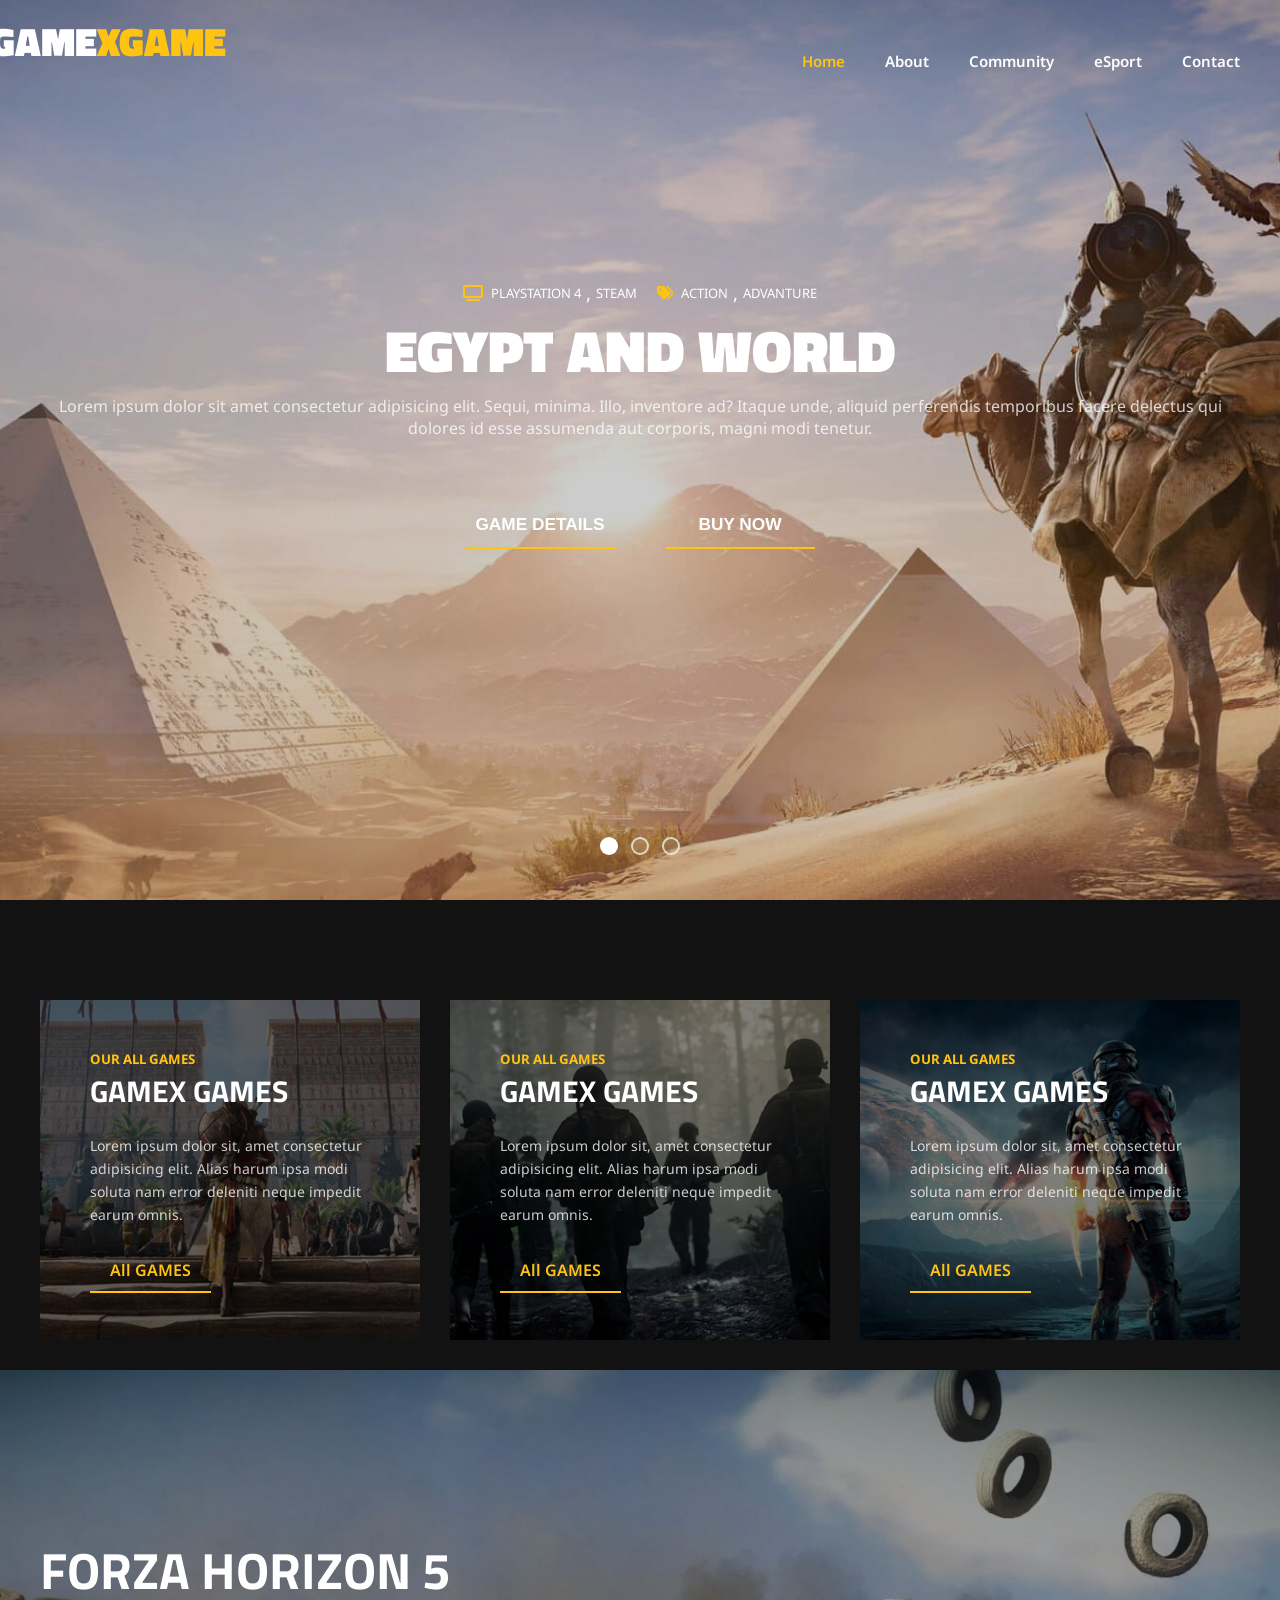
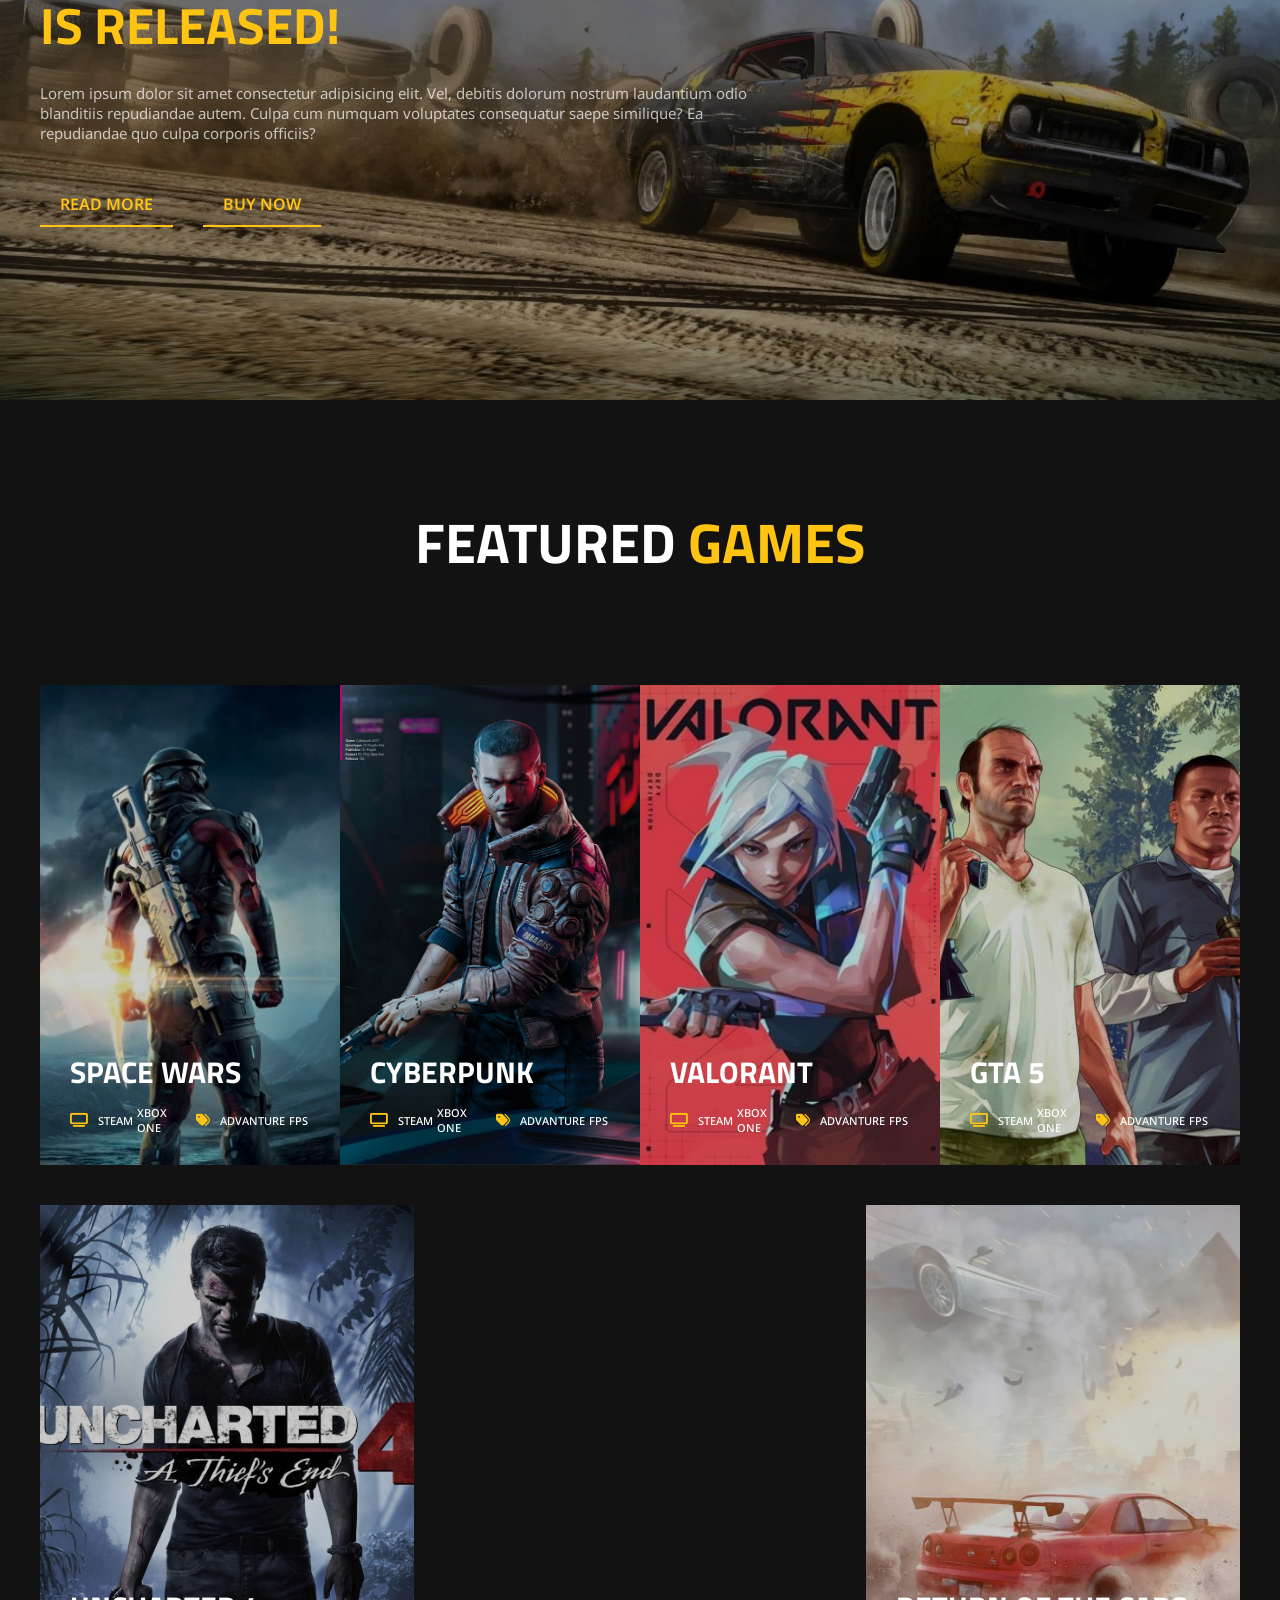
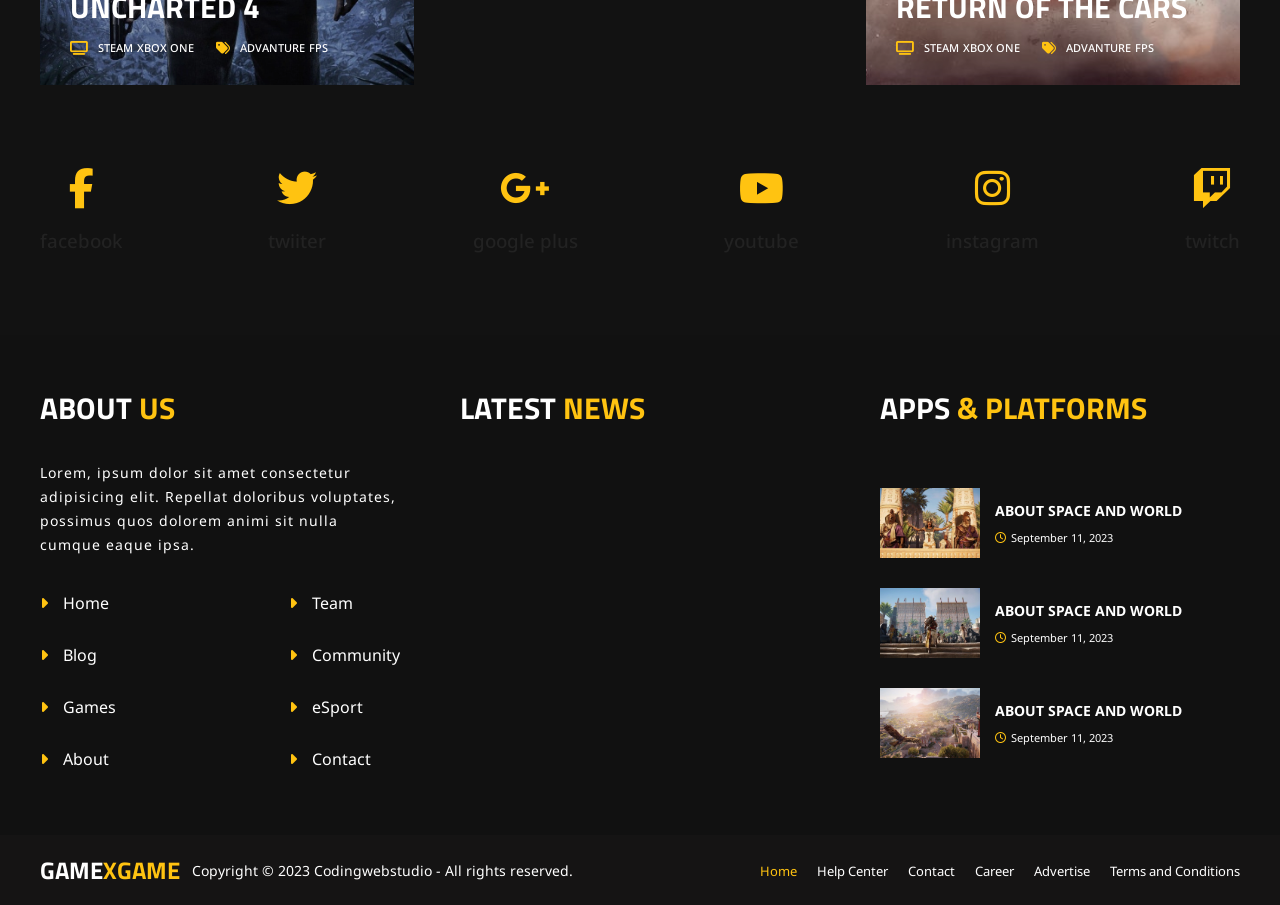
==== commit bab58c74: "d" ====
--- a/codexgame gaming website - codingwebstudio/index.html
+++ b/codexgame gaming website - codingwebstudio/index.html
@@ -4,13 +4,14 @@
 <head>
     <meta charset="UTF-8">
     <meta name="viewport" content="width=device-width, initial-scale=1.0">
-    <title>CODEXGAME</title>
+    <title>GAMEXGAME</title>
     <link rel="stylesheet" href="style.css">
     <link rel="stylesheet" href="globle.css">
     <link rel="shortcut icon" href="img/favicon.png" type="image/x-icon">
     <link rel="stylesheet" href="https://cdnjs.cloudflare.com/ajax/libs/font-awesome/6.4.2/css/all.min.css"
         integrity="sha512-z3gLpd7yknf1YoNbCzqRKc4qyor8gaKU1qmn+CShxbuBusANI9QpRohGBreCFkKxLhei6S9CQXFEbbKuqLg0DA=="
         crossorigin="anonymous" referrerpolicy="no-referrer" />
+    <!-- <link rel="stylesheet" href="responsive.css"> -->
     <style>
         :root {
     --dark-bg: #121212;
@@ -21,28 +22,15 @@
 /* Base styles */
 body {
     background-color: var(--dark-bg);
-    color: var(--text-primary);
 }
     </style>
 </head>
 
 <body>
+    <!-- Nav Bar -->
     <header>
         <nav class="container">
             <div class="nav1 flex">
-                <!-- <div class="icons flex">
-                    <i class="fa-solid fa-magnifying-glass"></i>
-                    <i class="fa-brands fa-facebook-f"></i>
-                    <i class="fa-brands fa-twitter"></i>
-                    <i class="fa-brands fa-google-plus-g"></i>
-                    <i class="fa-brands fa-youtube"></i>
-                    <i class="fa-brands fa-instagram"></i>
-                    <i class="fa-brands fa-twitch"></i>
-                </div> -->
-                <!-- <div class="lsbtn flex">
-                    <button>LOGIN</button>
-                    <button>SIGN UP</button>
-                </div> -->
             </div>
             <div class="mainnav flex">
                 <div class="logo">
@@ -52,11 +40,11 @@
                     <ul class="flex">
                         <li><a href="/" class="active">Home</a></li>
                         <li><a href="/">About</a></li>
-                        <li><a href="/">Blog</a></li>
-                        <li><a href="/">Games<i class="fa-solid fa-angle-down"></i></a></li>
+                        <!-- <li><a href="/">Blog</a></li> -->
+                        <!-- <li><a href="/">Games<i class="fa-solid fa-angle-down"></i></a></li> -->
                         <li><a href="/">Community</a></li>
                         <li><a href="/">eSport</a></li>
-                        <li><a href="/">Pages<i class="fa-solid fa-angle-down"></i></a></li>
+                        <!-- <li><a href="/">Pages<i class="fa-solid fa-angle-down"></i></a></li> -->
                         <li><a href="/">Contact</a></li>
                     </ul>
                 </div>
@@ -96,14 +84,15 @@
             <div class="dot"></div>
         </div>
     </header>
-
+    <!-- Hero Section -->
     <main>
-        <div class="threebox container flex">
+        <div class="threebox container flex" style="margin-bottom: 30px;">
             <div class="cbox">
+                <div class="dark"></div>
                 <img src="img/box-1-bg.jpg" alt="title">
                 <div class="cboxde">
                     <h5>OUR ALL GAMES</h5>
-                    <h2>CODEX GAMES</h2>
+                    <h2>GAMEX GAMES</h2>
                     <p>Lorem ipsum dolor sit, amet consectetur adipisicing elit. Alias harum ipsa modi soluta nam error
                         deleniti neque impedit earum omnis.</p>
                     <a href="/">All GAMES</a>
@@ -113,7 +102,7 @@
                 <img src="img/box-2-bg.jpg" alt="title">
                 <div class="cboxde">
                     <h5>OUR ALL GAMES</h5>
-                    <h2>CODEX GAMES</h2>
+                    <h2>GAMEX GAMES</h2>
                     <p>Lorem ipsum dolor sit, amet consectetur adipisicing elit. Alias harum ipsa modi soluta nam error
                         deleniti neque impedit earum omnis.</p>
                     <a href="/">All GAMES</a>
@@ -123,244 +112,11 @@
                 <img src="img/box-3-bg.jpg" alt="title">
                 <div class="cboxde">
                     <h5>OUR ALL GAMES</h5>
-                    <h2>CODEX GAMES</h2>
+                    <h2>GAMEX GAMES</h2>
                     <p>Lorem ipsum dolor sit, amet consectetur adipisicing elit. Alias harum ipsa modi soluta nam error
                         deleniti neque impedit earum omnis.</p>
                     <a href="/">All GAMES</a>
                 </div>
-            </div>
-        </div>
-        <div class="container filter flex">
-            <button class="active">ALL</button>
-            <button>PLAYSTATION 4</button>
-            <button>UPLAY</button>
-            <button>XBOX ONE</button>
-            <button>ORIGIN</button>
-            <button>STEAM</button>
-        </div>
-        <div class="gamecards container flex">
-            <div class="card">
-                <div class="cardimg">
-                    <a href="/">
-                        <img src="img/egypt and world.jpg" alt="">
-                    </a>
-                    <div class="tegs">
-                        <a href="/">ACTION</a>
-                        <a href="/">ADVANTURE</a>
-                        <i class="fa-solid fa-tags"></i>
-                    </div>
-                </div>
-                <div class="cardinfo">
-                    <h2>EGYPT AND WORLD</h2>
-                    <div class="playteg flex">
-                        <i class="fa-solid fa-tv"></i>
-                        <h3 class="flex">
-                            <a href="/">PLAYSTATION 4</a>
-                            <span>,</span>
-                            <a href="/">PLAYSTATION 4</a>
-                        </h3>
-                    </div>
-                    <p>Lorem ipsum, dolor sit amet consectetur adipisicing elit. Ullam, sequi.</p>
-                </div>
-            </div>
-            <div class="card">
-                <div class="cardimg">
-                    <a href="/">
-                        <img src="img/spacewars.jpg" alt="">
-                    </a>
-                    <div class="tegs">
-                        <a href="/">ADVANTURE</a>
-                        <i class="fa-solid fa-tags"></i>
-                    </div>
-                </div>
-                <div class="cardinfo">
-                    <h2>SPACE WARS</h2>
-                    <div class="playteg flex">
-                        <i class="fa-solid fa-tv"></i>
-                        <h3 class="flex">
-                            <a href="/">STEAM</a>
-                            <span>,</span>
-                            <a href="/">XBOX ONE</a>
-                        </h3>
-                    </div>
-                    <p>Lorem ipsum, dolor sit amet consectetur adipisicing elit. Ullam, sequi.</p>
-                </div>
-            </div>
-            <div class="card">
-                <div class="cardimg">
-                    <a href="/">
-                        <img src="img/return of the cars.jpg" alt="">
-                    </a>
-                    <div class="tegs">
-                        <a href="/">RACING</a>
-                        <a href="/">ADVANTURE</a>
-                        <i class="fa-solid fa-tags"></i>
-                    </div>
-                </div>
-                <div class="cardinfo">
-                    <h2>RETURN OF THE CARS</h2>
-                    <div class="playteg flex">
-                        <i class="fa-solid fa-tv"></i>
-                        <h3 class="flex">
-                            <a href="/">UPLAY</a>
-                            <span>,</span>
-                            <a href="/">XBOX ONE</a>
-                        </h3>
-                    </div>
-                    <p>Lorem ipsum, dolor sit amet consectetur adipisicing elit. Ullam, sequi.</p>
-                </div>
-            </div>
-            <div class="card">
-                <div class="cardimg">
-                    <a href="/">
-                        <img src="img/cyberpunk.jpg" alt="">
-                    </a>
-                    <div class="tegs">
-                        <a href="/">ACTION</a>
-                        <a href="/">ADVANTURE</a>
-                        <i class="fa-solid fa-tags"></i>
-                    </div>
-                </div>
-                <div class="cardinfo">
-                    <h2>CYBERPUNK</h2>
-                    <div class="playteg flex">
-                        <i class="fa-solid fa-tv"></i>
-                        <h3 class="flex">
-                            <a href="/">PLAYSTATION 4</a>
-                            <span>,</span>
-                            <a href="/">STEAM 4</a>
-                        </h3>
-                    </div>
-                    <p>Lorem ipsum, dolor sit amet consectetur adipisicing elit. Ullam, sequi.</p>
-                </div>
-            </div>
-            <div class="card">
-                <div class="cardimg">
-                    <a href="/">
-                        <img src="img/lords-of-the-fallen-warrior.jpg" alt="">
-                    </a>
-                    <div class="tegs">
-                        <a href="/">ADVANTURE</a>
-                        <i class="fa-solid fa-tags"></i>
-                    </div>
-                </div>
-                <div class="cardinfo">
-                    <h2>Lords of the fallen warrior</h2>
-                    <div class="playteg flex">
-                        <i class="fa-solid fa-tv"></i>
-                        <h3 class="flex">
-                            <a href="/">PLAYSTATION 4</a>
-                            <span>,</span>
-                            <a href="/">steam</a>
-                        </h3>
-                    </div>
-                    <p>Lorem ipsum, dolor sit amet consectetur adipisicing elit. Ullam, sequi.</p>
-                </div>
-            </div>
-            <div class="card">
-                <div class="cardimg">
-                    <a href="/">
-                        <img src="img/the-witcher-1.jpg" alt="">
-                    </a>
-                    <div class="tegs">
-                        <a href="/">ADVANTURE</a>
-                        <i class="fa-solid fa-tags"></i>
-                    </div>
-                </div>
-                <div class="cardinfo">
-                    <h2>EGYPT AND WORLD</h2>
-                    <div class="playteg flex">
-                        <i class="fa-solid fa-tv"></i>
-                        <h3 class="flex">
-                            <a href="/">PLAYSTATION 4</a>
-                            <span>,</span>
-                            <a href="/">origin</a>
-                        </h3>
-                    </div>
-                    <p>Lorem ipsum, dolor sit amet consectetur adipisicing elit. Ullam, sequi.</p>
-                </div>
-            </div>
-            <div class="card">
-                <div class="cardimg">
-                    <a href="/">
-                        <img src="img/gta-5.jpg" alt="">
-                    </a>
-                    <div class="tegs">
-                        <a href="/">ACTION</a>
-                        <a href="/">racing</a>
-                        <i class="fa-solid fa-tags"></i>
-                    </div>
-                </div>
-                <div class="cardinfo">
-                    <h2>GTA 5</h2>
-                    <div class="playteg flex">
-                        <i class="fa-solid fa-tv"></i>
-                        <h3 class="flex">
-                            <a href="/">PLAYSTATION 4</a>
-                            <span>,</span>
-                            <a href="/">steam</a>
-                        </h3>
-                    </div>
-                    <p>Lorem ipsum, dolor sit amet consectetur adipisicing elit. Ullam, sequi.</p>
-                </div>
-            </div>
-            <div class="card">
-                <div class="cardimg">
-                    <a href="/">
-                        <img src="img/uncharted-4.jpg" alt="">
-                    </a>
-                    <div class="tegs">
-                        <a href="/">ADVANTURE</a>
-                        <i class="fa-solid fa-tags"></i>
-                    </div>
-                </div>
-                <div class="cardinfo">
-                    <h2>uncharted 4: thief's end</h2>
-                    <div class="playteg flex">
-                        <i class="fa-solid fa-tv"></i>
-                        <h3 class="flex">
-                            <a href="/">PLAYSTATION 4</a>
-                            <span>,</span>
-                            <a href="/">steam</a>
-                        </h3>
-                    </div>
-                    <p>Lorem ipsum, dolor sit amet consectetur adipisicing elit. Ullam, sequi.</p>
-                </div>
-            </div>
-        </div>
-        <div class="allgamebtn flex container">
-            <a href="/">
-                <button>ALL GAMES</button>
-            </a>
-        </div>
-        <div class="gamesearch flex">
-            <div class="container flex">
-                <h2>GAME SEARCH</h2>
-                <form action="submit" class="flex">
-                    <input type="text" placeholder="keyword">
-                    <select name="name" id="">
-                        <option value="">Platform</option>
-                        <option value="Mac OS X">Mac OS X</option>
-                        <option value="Microsoft Windows">Microsoft Windows</option>
-                        <option value="Origin">Origin</option>
-                        <option value="Playstation 4">Playstation 4</option>
-                        <option value="Steam">Steam</option>
-                    </select>
-                    <select name="name" id="">
-                        <option value="">Genre</option>
-                        <option value="ACTION">ACTION</option>
-                        <option value="ADVANTURE">ADVANTURE</option>
-                        <option value="RACING">RACING</option>
-                        <option value="SPORTS">SPORTS</option>
-                        <option value="SIMULATION">SIMULATION</option>
-                    </select>
-                    <select name="name" id="">
-                        <option value="">Language</option>
-                        <option value="English">English</option>
-                        <option value="German">German</option>
-                    </select>
-                    <button type="submit">SEARCH</button>
-                </form>
             </div>
         </div>
         <div class="newrelesed flex">
@@ -403,7 +159,10 @@
                         </div>
                     </div>
                     <div class="fhovercont">
-                        <h2>space wars</h2>
+                        <h2>Star wars</h2>
+                        <p style="color: white; font-weight: 700; transition: .6s;" class="game_about">Star Wars Jedi: Fallen Order is a singleplayer game.The story revolves around a survivor of Order 66, Cal Kestis, who is on the run 
+                            from the Empire and its Inquisitors.</p>
+                        <button class="play_button" style="font-weight: 600;">Play Now</button> 
                     </div>
                 </div>
                 <div class="fcard">
@@ -429,31 +188,35 @@
                     </div>
                     <div class="fhovercont">
                         <h2>cyberpunk</h2>
-                    </div>
-                </div>
-                <div class="fcard">
-                    <img src="img/the-witcher-1.jpg" alt="">
-                    <div class="fcarddetails">
-                        <h2>the worrior 3</h2>
-                        <div class="tegs2 flex">
-                            <div class="teg flex">
-                                <i class="fa-solid fa-tv"></i>
-                                <h3 class="flex">
-                                    <a href="/">steam</a>
-                                    <a href="/">xbox one</a>
-                                </h3>
-                            </div>
-                            <div class="teg flex">
-                                <i class="fa-solid fa-tags"></i>
-                                <h3 class="flex">
-                                    <a href="/">advanture</a>
-                                    <a href="/">fps</a>
-                                </h3>
-                            </div>
-                        </div>
-                    </div>
-                    <div class="fhovercont">
-                        <h2>the worrior 3</h2>
+                        <p style="color: white; font-weight: 700; margin-bottom: 20px;" class="game_about">In Night City, a mercenary known as V navigates a dystopian society in which the line between humanity and technology becomes blurred</p>
+                        <button class="play_button" style="font-weight: 600;">Play Now</button>
+                    </div>
+                </div>
+                <div class="fcard">
+                    <img src="img/WhatsApp Image 2025-02-05 at 13.21.39_44eebb98.jpg" alt="">
+                    <div class="fcarddetails">
+                        <h2>Valorant</h2>
+                        <div class="tegs2 flex">
+                            <div class="teg flex">
+                                <i class="fa-solid fa-tv"></i>
+                                <h3 class="flex">
+                                    <a href="/">steam</a>
+                                    <a href="/">xbox one</a>
+                                </h3>
+                            </div>
+                            <div class="teg flex">
+                                <i class="fa-solid fa-tags"></i>
+                                <h3 class="flex">
+                                    <a href="/">advanture</a>
+                                    <a href="/">fps</a>
+                                </h3>
+                            </div>
+                        </div>
+                    </div>
+                    <div class="fhovercont">
+                        <h2>Valorant</h2>
+                        <p style="color: white; font-weight: 700; margin-bottom: 20px; font-size: 15px;" class="game_about">A free-to-play game, this takes inspiration from the Counter-Strike series, borrowing several mechanics such as the buy menu, spray patterns,and inaccuracy while moving.</p>
+                        <button class="play_button" style="font-weight: 600;">Play Now</button>
                     </div>
                 </div>
                 <div class="fcard">
@@ -533,7 +296,7 @@
                 </div>
             </div>
         </div>
-        <div class="blogandnews flex">
+        <!-- <div class="blogandnews flex">
             <div class="container">
                 <h2>blog&nbsp;<span>& news</span></h2>
                 <div class="threecards flex">
@@ -608,7 +371,7 @@
                 <div class="aboutusdetails">
                     <div class="newretitle">
                         <h2>About the</h2>
-                        <h2>codex</h2>
+                        <h2>gamex</h2>
                     </div>
                     <p>Lorem ipsum dolor sit amet consectetur adipisicing elit. Vel, debitis dolorum nostrum laudantium
                         odio blanditiis repudiandae autem. Culpa cum numquam voluptates consequatur saepe similique? Ea
@@ -616,49 +379,7 @@
                     <div class="flex">
                         <a href="/">read more</a>
                     </div>
-                </div>
-                <div class="aboutusimg">
-                    <img src="img/codingwebstudio.jpg" alt="">
-                </div>
-            </div>
-        </div>
-        <div class="gameshop container flex">
-            <h2>game&nbsp;<span>shop</span></h2>
-            <div class="shopcards flex">
-                <div class="scard">
-                    <img src="img/cpu.png" alt="">
-                    <div class="scarddetails">
-                        <h3>Gaming cpu</h3>
-                        <h3>₹42000</h3>
-                    </div>
-                </div>
-                <div class="scard">
-                    <img src="img/headphone.jpg" alt="">
-                    <div class="scarddetails">
-                        <h3>headphone</h3>
-                        <h3>₹42000</h3>
-                    </div>
-                </div>
-                <div class="scard">
-                    <img src="img/mouse.png" alt="">
-                    <div class="scarddetails">
-                        <h3>Mouse</h3>
-                        <h3>₹42000</h3>
-                    </div>
-                </div>
-            </div>
-        </div>
-        <div class="gamesearch flex">
-            <div class="container flex">
-                <h2>newsletter</h2>
-                <form action="submit" class="flex">
-                    <input type="text" placeholder="Your email address">
-                    <input type="text" placeholder="First Name">
-                    <input type="text" placeholder="Last Name">
-                    <button type="submit">SUBMIT</button>
-                </form>
-            </div>
-        </div>
+                </div> -->
         <div class="socialicons flex container">
             <div class="social">
                 <i class="fa-brands fa-facebook-f"></i>
@@ -738,58 +459,11 @@
                         </div>
                     </div>
                 </div>
-                <div class="appsec">
-                    <div class="platform flex">
-                        <div class="apps flex">
-                            <i class="fa-brands fa-apple"></i>
-                            <div class="appde">
-                                <h4>Buy now via</h4>
-                                <h4>Apple Store</h4>
-                            </div>
-                        </div>
-                        <div class="apps flex">
-                            <i class="fa-brands fa-google-play"></i>
-                            <div class="appde">
-                                <h4>Buy now via</h4>
-                                <h4>Google Play</h4>
-                            </div>
-                        </div>
-                        <div class="apps flex">
-                            <i class="fa-brands fa-steam"></i>
-                            <div class="appde">
-                                <h4>Buy now via</h4>
-                                <h4>Steam</h4>
-                            </div>
-                        </div>
-                        <div class="apps flex">
-                            <i class="fa-brands fa-windows"></i>
-                            <div class="appde">
-                                <h4>Buy now via</h4>
-                                <h4>windows</h4>
-                            </div>
-                        </div>
-                        <div class="apps flex">
-                            <i class="fa-brands fa-amazon"></i>
-                            <div class="appde">
-                                <h4>Buy now via</h4>
-                                <h4>Amezon</h4>
-                            </div>
-                        </div>
-                        <div class="apps flex">
-                            <i class="fa-brands fa-paypal"></i>
-                            <div class="appde">
-                                <h4>Buy now via</h4>
-                                <h4>Paypal</h4>
-                            </div>
-                        </div>
-                    </div>
-                </div>
-            </div>
         </section>
         <section class="copyrightsec flex">
             <div class="copyright container flex">
                 <div class="flex">
-                    <h2>code<span>xgame</span></h2>
+                    <h2>game<span>xgame</span></h2>
                     <p>Copyright &copy; 2023 Codingwebstudio - All rights reserved.</p>
                 </div>
                 <ul class="flex">
--- a/codexgame gaming website - codingwebstudio/style.css
+++ b/codexgame gaming website - codingwebstudio/style.css
@@ -15,6 +15,7 @@
     position: relative;
     width: 100%;
     height: 100vh;
+    /* height: 100vw; */
     background: url('img/egypt-slider.jpg') no-repeat center center/cover;
 }
 
@@ -690,7 +691,7 @@
     margin-top: 100px;
     font-family: var(--font-family);
     font-size: 3.5rem;
-    color: black;
+    color: rgb(255, 255, 255);
     text-transform: uppercase;
 }
 
@@ -810,10 +811,10 @@
 .fhovercont {
     position: absolute;
     top: 50%;
-    left: -250px;
+    left: -850px;
     transform: translate(-50%, -50%);
     z-index: 9;
-    transition: .6s linear;
+    transition: .6s cubic-bezier(0.075, 0.82, 0.165, 1);
 }
 
 .fhovercont h2 {
@@ -822,6 +823,11 @@
     font-size: 30px;
     text-overflow: ellipsis;
     text-wrap: nowrap;
+}
+
+.game_about{
+    text-overflow: ellipsis;
+    text-wrap: wrap;
 }
 
 .fcard:hover .fhovercont {
@@ -1221,4 +1227,231 @@
 
 .copyright ul li .factive {
     color: var(--main-color);
+}
+
+.play_button {
+    padding: 17px 40px;
+    border-radius: 50px;
+    cursor: pointer;
+    border: 0;
+    background-color: white;
+    box-shadow: rgb(0 0 0 / 5%) 0 0 8px;
+    letter-spacing: 1.5px;
+    text-transform: uppercase;
+    font-size: 15px;
+    transition: all 0.5s ease;
+    margin-top: 20px;
+  }
+  
+  .play_button:hover {
+    letter-spacing: 3px;
+    background-color: hsl(0, 74%, 62%);
+    color: hsl(0, 0%, 100%);
+    box-shadow: rgb(220, 161, 24) 0px 7px 29px 0px;
+  }
+  
+  .play_button:active {
+    letter-spacing: 3px;
+    background-color: hsl(261deg 80% 48%);
+    color: hsl(0, 0%, 100%);
+    box-shadow: rgb(93 24 220) 0px 0px 0px 0px;
+    transform: translateY(10px);
+    transition: 100ms;
+  }
+
+  /* Mobile First Approach */
+@media screen and (max-width: 768px) {
+    /* Navigation */
+    .mainnav {
+        flex-direction: column;
+        padding: 1rem;
+    }
+
+    .navlist ul {
+        flex-direction: column;
+        align-items: center;
+        gap: 1rem;
+        padding: 1rem 0;
+    }
+
+    /* Header */
+    .headercont {
+        padding: 2rem 1rem;
+        text-align: center;
+    }
+
+    .labels {
+        flex-direction: column;
+        gap: 1rem;
+    }
+
+    .headbtn {
+        flex-direction: column;
+        gap: 1rem;
+    }
+
+    /* Three Box Section */
+    .threebox {
+        flex-direction: column;
+        gap: 2rem;
+    }
+
+    .cbox {
+        width: 100%;
+    }
+
+    /* Featured Games */
+    .fgamescards {
+        flex-direction: column;
+        gap: 2rem;
+    }
+
+    .fcard {
+        width: 100%;
+    }
+
+    /* Social Icons */
+    .socialicons {
+        flex-wrap: wrap;
+        justify-content: center;
+        gap: 1rem;
+    }
+
+    .social {
+        width: calc(50% - 1rem);
+    }
+
+    /* Footer */
+    .footersec {
+        flex-direction: column;
+        gap: 2rem;
+    }
+
+    .footerh2 {
+        flex-direction: column;
+        text-align: center;
+    }
+
+    .footermenu {
+        flex-direction: column;
+        gap: 2rem;
+    }
+
+    .faboutus .flex {
+        flex-direction: column;
+        gap: 1rem;
+    }
+
+    .copyright {
+        flex-direction: column;
+        text-align: center;
+        gap: 1rem;
+    }
+
+    .copyright ul {
+        flex-direction: column;
+        gap: 0.5rem;
+    }
+}
+
+/* Tablet Styles */
+@media screen and (min-width: 769px) and (max-width: 1024px) {
+    .container {
+        padding: 0 2rem;
+    }
+
+    .fgamescards {
+        flex-wrap: wrap;
+        justify-content: center;
+        gap: 2rem;
+    }
+
+    .fcard {
+        width: calc(50% - 1rem);
+    }
+
+    .social {
+        width: calc(33.33% - 1rem);
+    }
+
+    .footermenu {
+        flex-wrap: wrap;
+        gap: 2rem;
+    }
+}
+
+/* Large Screen Adjustments */
+@media screen and (min-width: 1025px) {
+    .container {
+        max-width: 1200px;
+        margin: 0 auto;
+    }
+
+    .fcard {
+        flex: 1;
+        min-width: 250px;
+    }
+}
+
+/* Additional Responsive Utilities */
+.img-responsive {
+    max-width: 100%;
+    height: auto;
+}
+
+/* Responsive Text */
+@media screen and (max-width: 768px) {
+    h1 {
+        font-size: 1.8rem;
+    }
+
+    h2 {
+        font-size: 1.5rem;
+    }
+
+    p {
+        font-size: 0.9rem;
+    }
+}
+
+/* Navigation Toggle for Mobile */
+@media screen and (max-width: 768px) {
+    .navlist {
+        display: none;
+    }
+
+    .navlist.active {
+        display: block;
+    }
+
+    /* Add a hamburger menu button */
+    .nav-toggle {
+        display: block;
+        position: absolute;
+        right: 1rem;
+        top: 1rem;
+        cursor: pointer;
+    }
+}
+
+/* Fix aspect ratios for game cards */
+.fcard img {
+    aspect-ratio: 16/9;
+    object-fit: cover;
+}
+
+/* Improve touch targets on mobile */
+@media screen and (max-width: 768px) {
+    button, 
+    a {
+        min-height: 44px;
+        padding: 0.8rem;
+    }
+}
+
+/* Responsive Grid System */
+.grid {
+    display: grid;
+    gap: 1rem;
+    grid-template-columns: repeat(auto-fit, minmax(250px, 1fr));
 }
--- a/codexgame gaming website - codingwebstudio/responsive.css
+++ b/codexgame gaming website - codingwebstudio/responsive.css
@@ -0,0 +1,170 @@
+/* Base responsive container */
+.container {
+    width: 90%;
+    max-width: 1200px;
+    margin: 0 auto;
+    padding: 0 15px;
+}
+
+/* Navigation responsiveness */
+@media (max-width: 768px) {
+    .mainnav {
+        flex-direction: column;
+        align-items: center;
+    }
+
+    .navlist ul {
+        flex-direction: column;
+        align-items: center;
+        padding: 0;
+    }
+
+    .navlist li {
+        margin: 10px 0;
+    }
+}
+
+/* Header content responsiveness */
+@media (max-width: 992px) {
+    .headercont {
+        padding: 40px 20px;
+        text-align: center;
+    }
+
+    .labels {
+        flex-direction: column;
+        gap: 15px;
+    }
+
+    .headbtn {
+        flex-direction: column;
+        gap: 15px;
+    }
+}
+
+/* Game cards grid responsiveness */
+.gamecards {
+    display: grid;
+    grid-template-columns: repeat(auto-fit, minmax(280px, 1fr));
+    gap: 20px;
+    padding: 20px;
+}
+
+/* Filter buttons responsiveness */
+@media (max-width: 768px) {
+    .filter {
+        flex-wrap: wrap;
+        justify-content: center;
+        gap: 10px;
+    }
+
+    .filter button {
+        width: calc(50% - 10px);
+        margin: 5px;
+    }
+}
+
+/* Game search form responsiveness */
+@media (max-width: 992px) {
+    .gamesearch form {
+        flex-direction: column;
+        gap: 15px;
+    }
+
+    .gamesearch input,
+    .gamesearch select,
+    .gamesearch button {
+        width: 100%;
+    }
+}
+
+/* Featured games section responsiveness */
+.fgamescards {
+    display: grid;
+    grid-template-columns: repeat(auto-fit, minmax(250px, 1fr));
+    gap: 20px;
+}
+
+/* Blog cards responsiveness */
+@media (max-width: 992px) {
+    .threecards {
+        flex-direction: column;
+        gap: 30px;
+    }
+
+    .tcard {
+        width: 100%;
+        max-width: 500px;
+        margin: 0 auto;
+    }
+}
+
+/* About us section responsiveness */
+@media (max-width: 768px) {
+    .aboutus .container {
+        flex-direction: column;
+        text-align: center;
+    }
+
+    .aboutusimg {
+        width: 100%;
+        margin-top: 30px;
+    }
+}
+
+/* Game shop responsiveness */
+.shopcards {
+    display: grid;
+    grid-template-columns: repeat(auto-fit, minmax(200px, 1fr));
+    gap: 20px;
+}
+
+/* Social icons responsiveness */
+@media (max-width: 768px) {
+    .socialicons {
+        flex-wrap: wrap;
+        justify-content: center;
+    }
+
+    .social {
+        width: calc(33.33% - 20px);
+        margin: 10px;
+    }
+}
+
+/* Footer responsiveness */
+@media (max-width: 992px) {
+    .footermenu {
+        flex-direction: column;
+        gap: 30px;
+    }
+
+    .footerh2 {
+        flex-direction: column;
+        text-align: center;
+        gap: 20px;
+    }
+
+    .faboutus .flex {
+        flex-direction: column;
+        gap: 20px;
+    }
+
+    .copyright {
+        flex-direction: column;
+        text-align: center;
+        gap: 20px;
+    }
+
+    .copyright ul {
+        flex-wrap: wrap;
+        justify-content: center;
+        gap: 15px;
+    }
+}
+
+/* Image responsiveness */
+img {
+    max-width: 100%;
+    height: auto;
+}
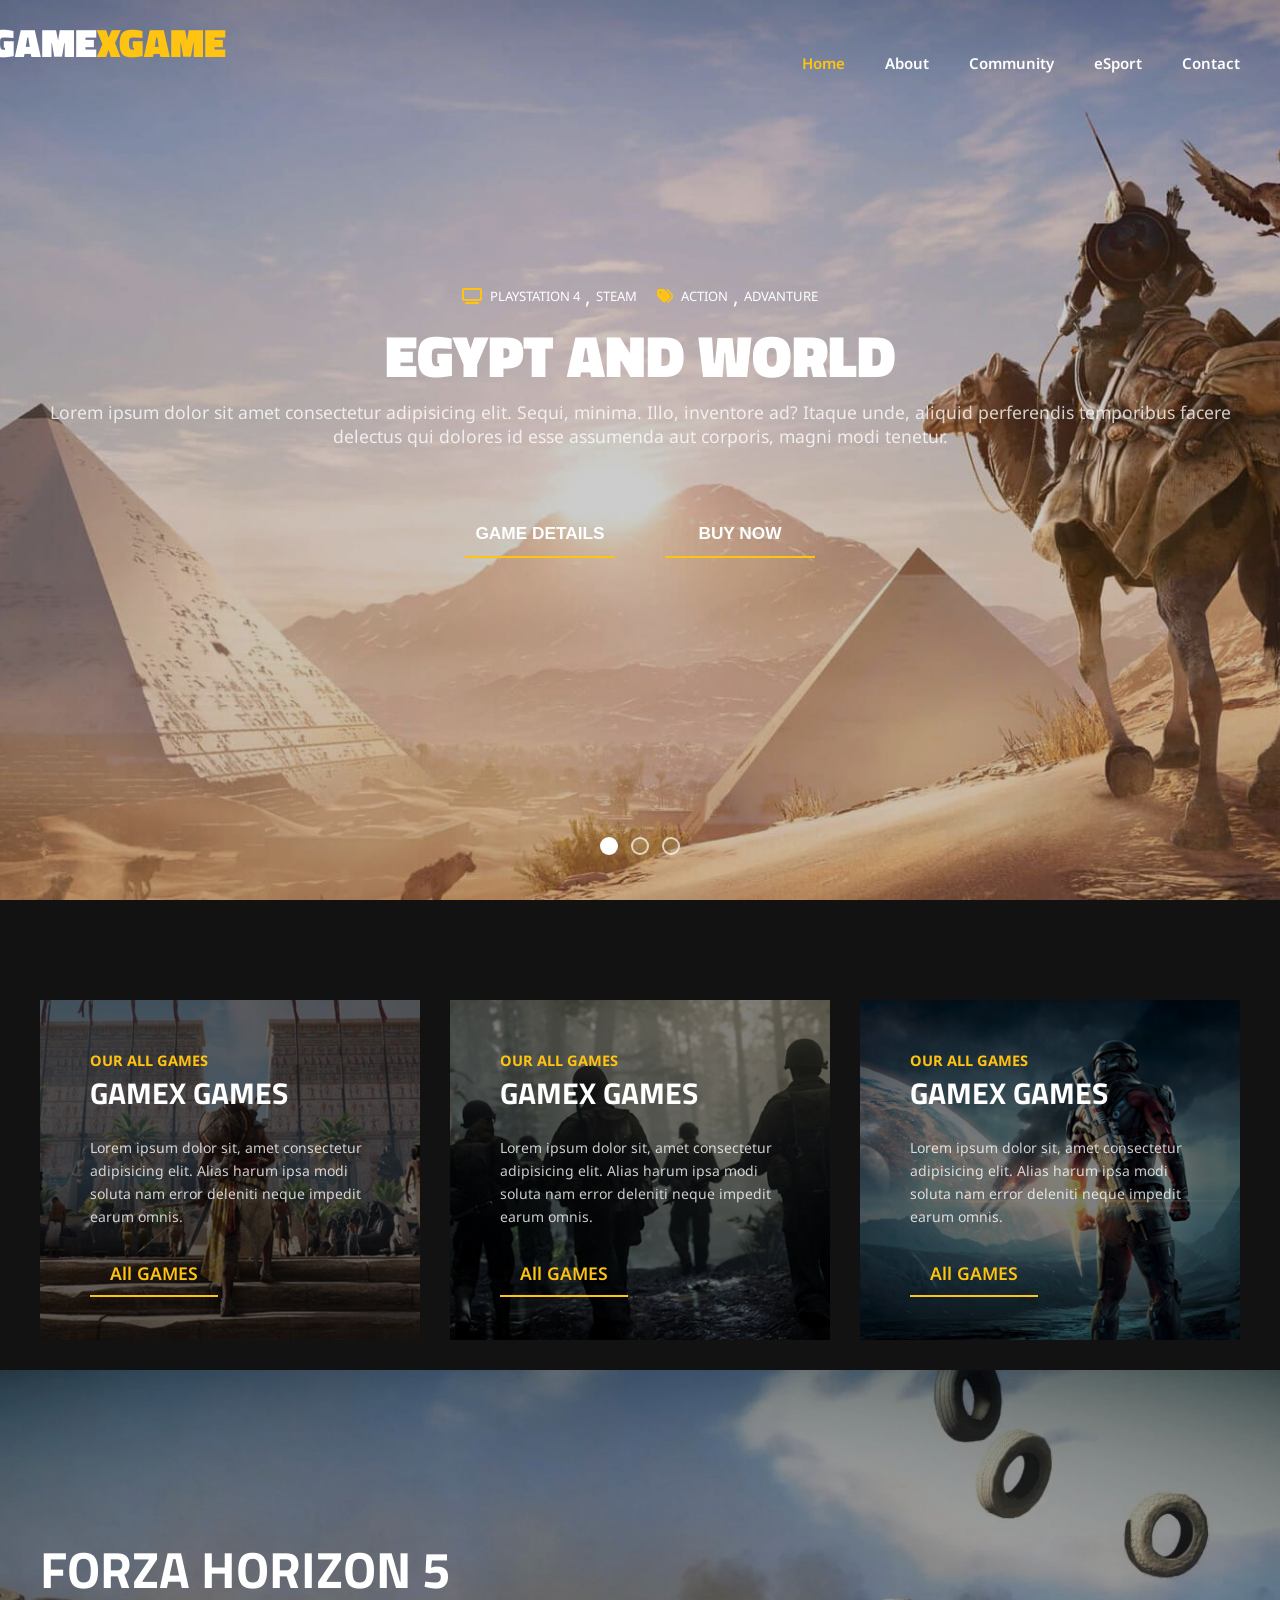
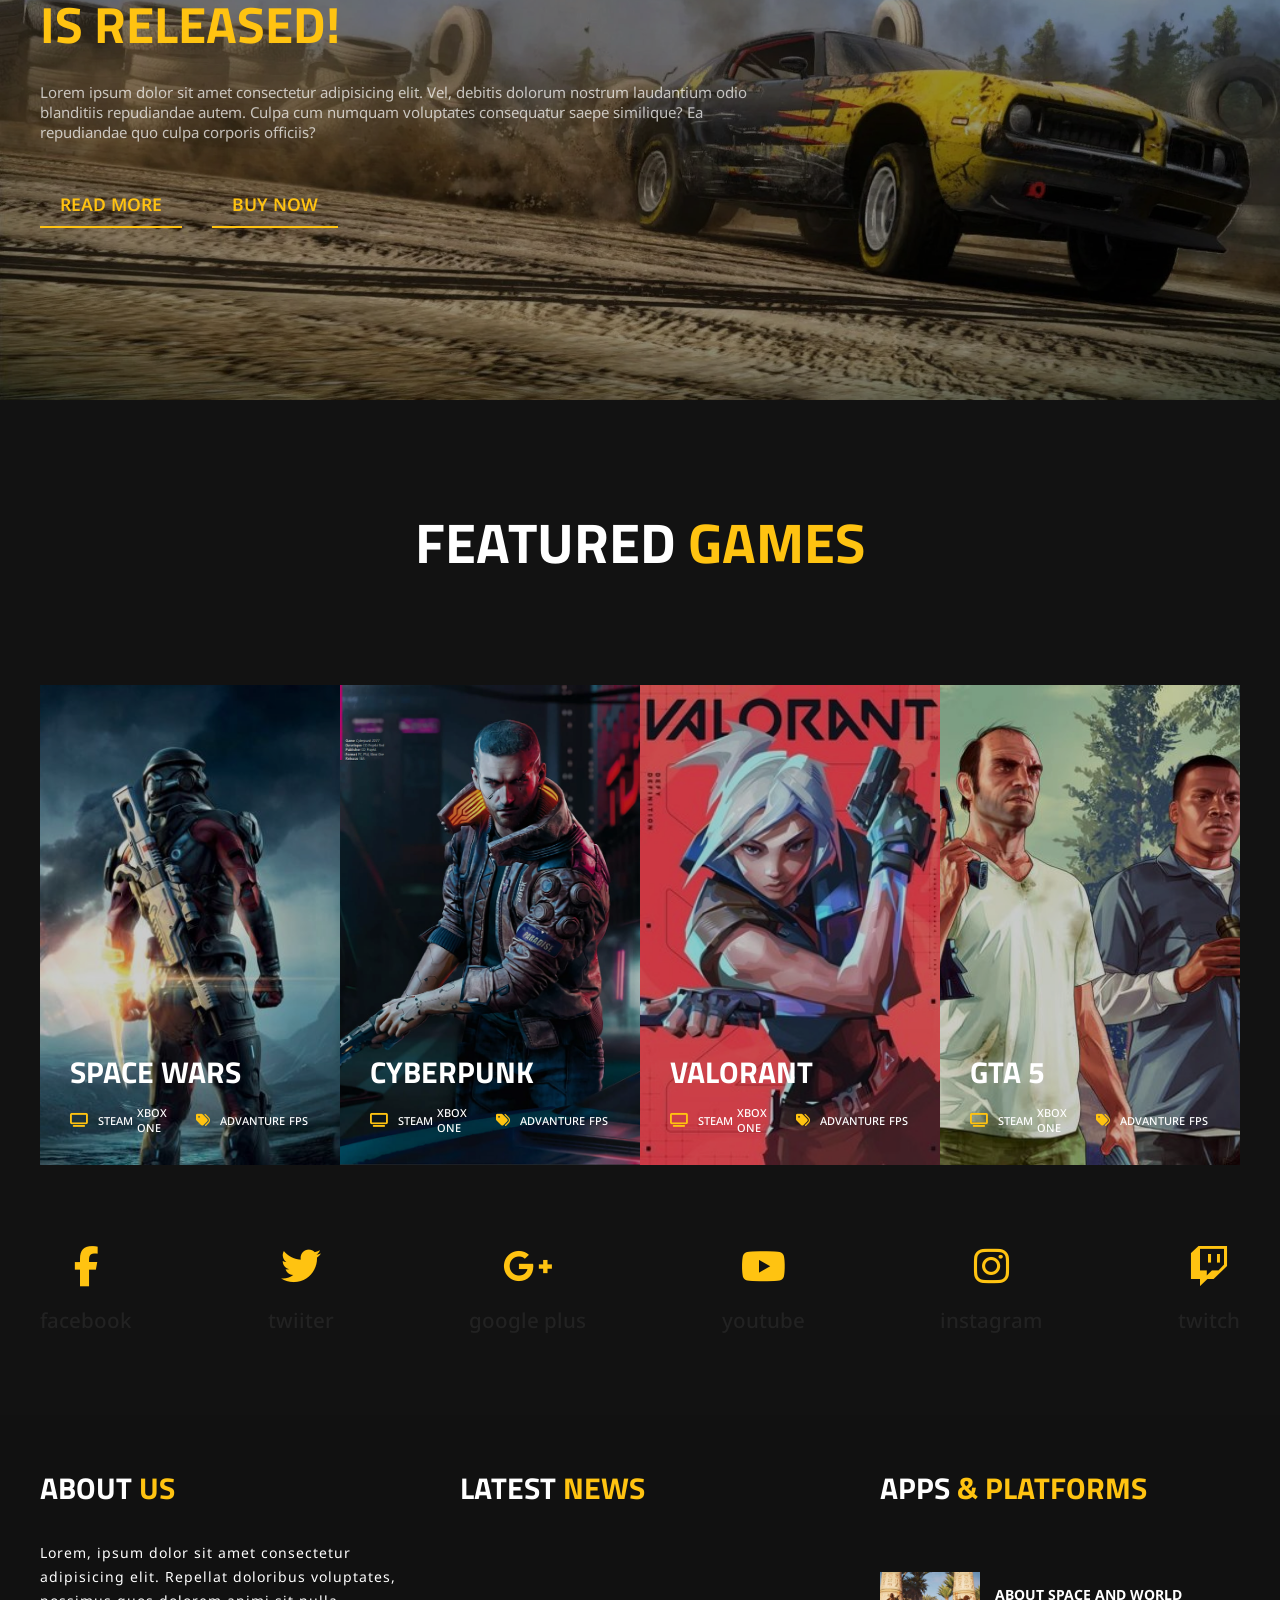
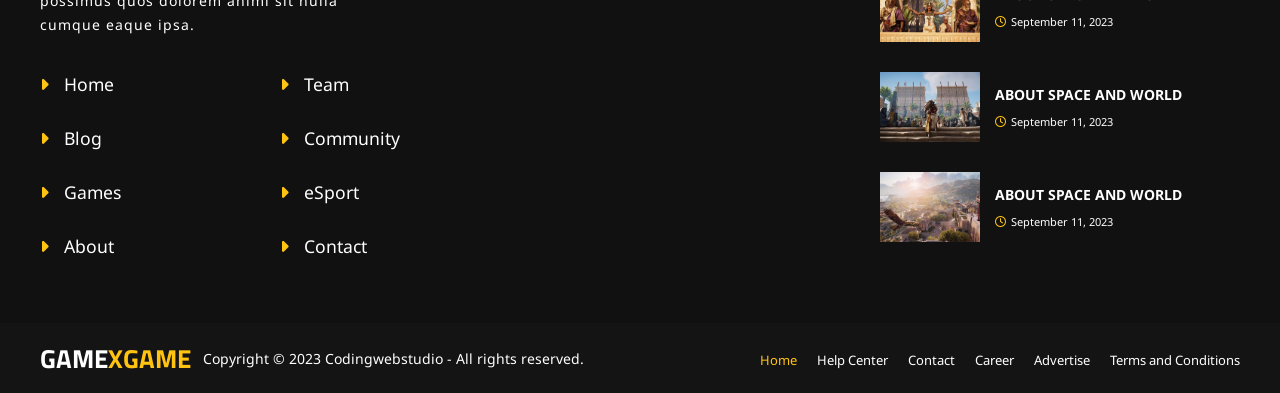
==== commit a4feaa1a: "s" ====
--- a/codexgame gaming website - codingwebstudio/index.html
+++ b/codexgame gaming website - codingwebstudio/index.html
@@ -13,16 +13,89 @@
         crossorigin="anonymous" referrerpolicy="no-referrer" />
     <!-- <link rel="stylesheet" href="responsive.css"> -->
     <style>
+        /* Base styles (mobile-first) */
+        * {
+            box-sizing: border-box;
+            margin: 0;
+            padding: 0;
+        }
+
+
+        nav a {
+            color: white;
+            text-decoration: none;
+        }
+
+        /* Main content grid */
+        .grid {
+            display: grid;
+            grid-template-columns: 1fr;
+            gap: 1rem;
+            padding: 2rem 0;
+        }
+
+        .card {
+            background: #f4f4f4;
+            padding: 1rem;
+            border-radius: 8px;
+        }
+
+        /* Responsive images */
+        img {
+            max-width: 100%;
+            height: auto;
+        }
+
+        /* Media Queries */
+        @media (min-width: 768px) {
+
+            /* Tablet styles */
+            .grid {
+                grid-template-columns: repeat(2, 1fr);
+            }
+
+            nav ul {
+                justify-content: flex-end;
+            }
+        }
+
+        @media (min-width: 1024px) {
+
+            /* Desktop styles */
+            .grid {
+                grid-template-columns: repeat(3, 1fr);
+            }
+
+            body {
+                font-size: 1.1rem;
+            }
+        }
+
+        /* Mobile menu for smaller screens */
+        @media (max-width: 480px) {
+            nav ul {
+                flex-direction: column;
+                align-items: center;
+                display: none;
+            }
+
+            .menu-toggle {
+                display: block;
+                color: white;
+                text-align: center;
+            }
+        }
+
         :root {
-    --dark-bg: #121212;
-    --dark-surface: #1e1e1e;
-    --dark-surface-2: #2d2d2d;
-}
-
-/* Base styles */
-body {
-    background-color: var(--dark-bg);
-}
+            --dark-bg: #121212;
+            --dark-surface: #1e1e1e;
+            --dark-surface-2: #2d2d2d;
+        }
+
+        /* Base styles */
+        body {
+            background-color: var(--dark-bg);
+        }
     </style>
 </head>
 
@@ -69,7 +142,7 @@
                     </h3>
                 </div>
             </div>
-            <h1 id="header_title"  style="color: #ffffff;">EGYPT AND WORLD</h1>
+            <h1 id="header_title" style="color: #ffffff;">EGYPT AND WORLD</h1>
             <p>Lorem ipsum dolor sit amet consectetur adipisicing elit. Sequi, minima. Illo, inventore ad? Itaque unde,
                 aliquid perferendis temporibus facere delectus qui dolores id esse assumenda aut corporis, magni modi
                 tenetur.</p>
@@ -160,9 +233,11 @@
                     </div>
                     <div class="fhovercont">
                         <h2>Star wars</h2>
-                        <p style="color: white; font-weight: 700; transition: .6s;" class="game_about">Star Wars Jedi: Fallen Order is a singleplayer game.The story revolves around a survivor of Order 66, Cal Kestis, who is on the run 
+                        <p style="color: white; font-weight: 700; transition: .6s; font-size: 15px;" class="game_about">Star Wars Jedi:
+                            Fallen Order is a singleplayer game.The story revolves around a survivor of Order 66, Cal
+                            Kestis, who is on the run
                             from the Empire and its Inquisitors.</p>
-                        <button class="play_button" style="font-weight: 600;">Play Now</button> 
+                        <button class="play_button" style="font-weight: 600;">Play Now</button>
                     </div>
                 </div>
                 <div class="fcard">
@@ -188,7 +263,9 @@
                     </div>
                     <div class="fhovercont">
                         <h2>cyberpunk</h2>
-                        <p style="color: white; font-weight: 700; margin-bottom: 20px;" class="game_about">In Night City, a mercenary known as V navigates a dystopian society in which the line between humanity and technology becomes blurred</p>
+                        <p style="color: white; font-weight: 700; margin-bottom: 20px; font-size: 15px;" class="game_about">In Night
+                            City, a mercenary known as V navigates a dystopian society in which the line between
+                            humanity and technology becomes blurred</p>
                         <button class="play_button" style="font-weight: 600;">Play Now</button>
                     </div>
                 </div>
@@ -215,7 +292,10 @@
                     </div>
                     <div class="fhovercont">
                         <h2>Valorant</h2>
-                        <p style="color: white; font-weight: 700; margin-bottom: 20px; font-size: 15px;" class="game_about">A free-to-play game, this takes inspiration from the Counter-Strike series, borrowing several mechanics such as the buy menu, spray patterns,and inaccuracy while moving.</p>
+                        <p style="color: white; font-weight: 700; margin-bottom: 20px; font-size: 15px;"
+                            class="game_about">A free-to-play game, this takes inspiration from the Counter-Strike
+                            series, borrowing several mechanics such as the buy menu, spray patterns,and inaccuracy
+                            while moving.</p>
                         <button class="play_button" style="font-weight: 600;">Play Now</button>
                     </div>
                 </div>
@@ -242,144 +322,11 @@
                     </div>
                     <div class="fhovercont">
                         <h2>Gta 5</h2>
-                    </div>
-                </div>
-                <div class="fcard">
-                    <img src="img/uncharted-4.jpg" alt="">
-                    <div class="fcarddetails">
-                        <h2>uncharted 4</h2>
-                        <div class="tegs2 flex">
-                            <div class="teg flex">
-                                <i class="fa-solid fa-tv"></i>
-                                <h3 class="flex">
-                                    <a href="/">steam</a>
-                                    <a href="/">xbox one</a>
-                                </h3>
-                            </div>
-                            <div class="teg flex">
-                                <i class="fa-solid fa-tags"></i>
-                                <h3 class="flex">
-                                    <a href="/">advanture</a>
-                                    <a href="/">fps</a>
-                                </h3>
-                            </div>
-                        </div>
-                    </div>
-                    <div class="fhovercont">
-                        <h2>uncharted 4</h2>
-                    </div>
-                </div>
-                <div class="fcard">
-                    <img src="img/return of the cars.jpg" alt="">
-                    <div class="fcarddetails">
-                        <h2>return of the cars</h2>
-                        <div class="tegs2 flex">
-                            <div class="teg flex">
-                                <i class="fa-solid fa-tv"></i>
-                                <h3 class="flex">
-                                    <a href="/">steam</a>
-                                    <a href="/">xbox one</a>
-                                </h3>
-                            </div>
-                            <div class="teg flex">
-                                <i class="fa-solid fa-tags"></i>
-                                <h3 class="flex">
-                                    <a href="/">advanture</a>
-                                    <a href="/">fps</a>
-                                </h3>
-                            </div>
-                        </div>
-                    </div>
-                    <div class="fhovercont">
-                        <h2>return of the cars</h2>
-                    </div>
-                </div>
-            </div>
-        </div>
-        <!-- <div class="blogandnews flex">
-            <div class="container">
-                <h2>blog&nbsp;<span>& news</span></h2>
-                <div class="threecards flex">
-                    <div class="tcard">
-                        <img src="img/blognews1.jpg" alt="">
-                        <div class="tcarddetails">
-                            <h3>about space and world</h3>
-                            <p>Lorem ipsum dolor sit amet consectetur adipisicing elit. Accusantium, magnam?</p>
-                            <div class="postby flex">
-                                <div class="flex">
-                                    <i class="fa-brands fa-centercode"></i>
-                                    <h5>coder</h5>
-                                </div>
-                                <div class="flex">
-                                    <i class="fa-solid fa-folder-open"></i>
-                                    <h5>videos</h5>
-                                </div>
-                            </div>
-                            <div class="posttime flex">
-                                <i class="fa-regular fa-clock"></i>
-                                <h5>September 11, 2023</h5>
-                            </div>
-                        </div>
-                    </div>
-                    <div class="tcard">
-                        <img src="img/blognews2.jpg" alt="">
-                        <div class="tcarddetails">
-                            <h3>new trailer is released!</h3>
-                            <p>Lorem ipsum dolor sit amet consectetur adipisicing elit. Accusantium, magnam?</p>
-                            <div class="postby flex">
-                                <div class="flex">
-                                    <i class="fa-brands fa-centercode"></i>
-                                    <h5>coder</h5>
-                                </div>
-                                <div class="flex">
-                                    <i class="fa-solid fa-folder-open"></i>
-                                    <h5>videos</h5>
-                                </div>
-                            </div>
-                            <div class="posttime flex">
-                                <i class="fa-regular fa-clock"></i>
-                                <h5>September 09, 2023</h5>
-                            </div>
-                        </div>
-                    </div>
-                    <div class="tcard">
-                        <img src="img/blognews3.jpg" alt="">
-                        <div class="tcarddetails">
-                            <h3>price list of the games</h3>
-                            <p>Lorem ipsum dolor sit amet consectetur adipisicing elit. Accusantium, magnam?</p>
-                            <div class="postby flex">
-                                <div class="flex">
-                                    <i class="fa-brands fa-centercode"></i>
-                                    <h5>coder</h5>
-                                </div>
-                                <div class="flex">
-                                    <i class="fa-solid fa-folder-open"></i>
-                                    <h5>videos</h5>
-                                </div>
-                            </div>
-                            <div class="posttime flex">
-                                <i class="fa-regular fa-clock"></i>
-                                <h5>September 05, 2023</h5>
-                            </div>
-                        </div>
-                    </div>
-                </div>
-            </div>
-        </div>
-        <div class="newrelesed flex aboutus">
-            <div class="container flex">
-                <div class="aboutusdetails">
-                    <div class="newretitle">
-                        <h2>About the</h2>
-                        <h2>gamex</h2>
-                    </div>
-                    <p>Lorem ipsum dolor sit amet consectetur adipisicing elit. Vel, debitis dolorum nostrum laudantium
-                        odio blanditiis repudiandae autem. Culpa cum numquam voluptates consequatur saepe similique? Ea
-                        repudiandae quo culpa corporis officiis?</p>
-                    <div class="flex">
-                        <a href="/">read more</a>
-                    </div>
-                </div> -->
+                        <p style="color: white; font-weight: 700; margin-bottom: 20px; font-size: 15px;"
+                        class="game_about">Grand Theft Auto V is an action-adventure game played from third person or first person persceptive</p>
+                        <button class="play_button" style="font-weight: 600;">Play Now</button>
+                    </div>
+                </div>
         <div class="socialicons flex container">
             <div class="social">
                 <i class="fa-brands fa-facebook-f"></i>
@@ -418,7 +365,8 @@
             </div>
             <div class="flex footermenu">
                 <div class="faboutus">
-                    <p>Lorem, ipsum dolor sit amet consectetur adipisicing elit. Repellat doloribus voluptates, possimus quos dolorem animi sit nulla cumque eaque ipsa.</p>
+                    <p>Lorem, ipsum dolor sit amet consectetur adipisicing elit. Repellat doloribus voluptates, possimus
+                        quos dolorem animi sit nulla cumque eaque ipsa.</p>
                     <div class="flex">
                         <ul class="flex">
                             <li><a href="/"><i class="fa-solid fa-caret-right"></i>Home</a></li>
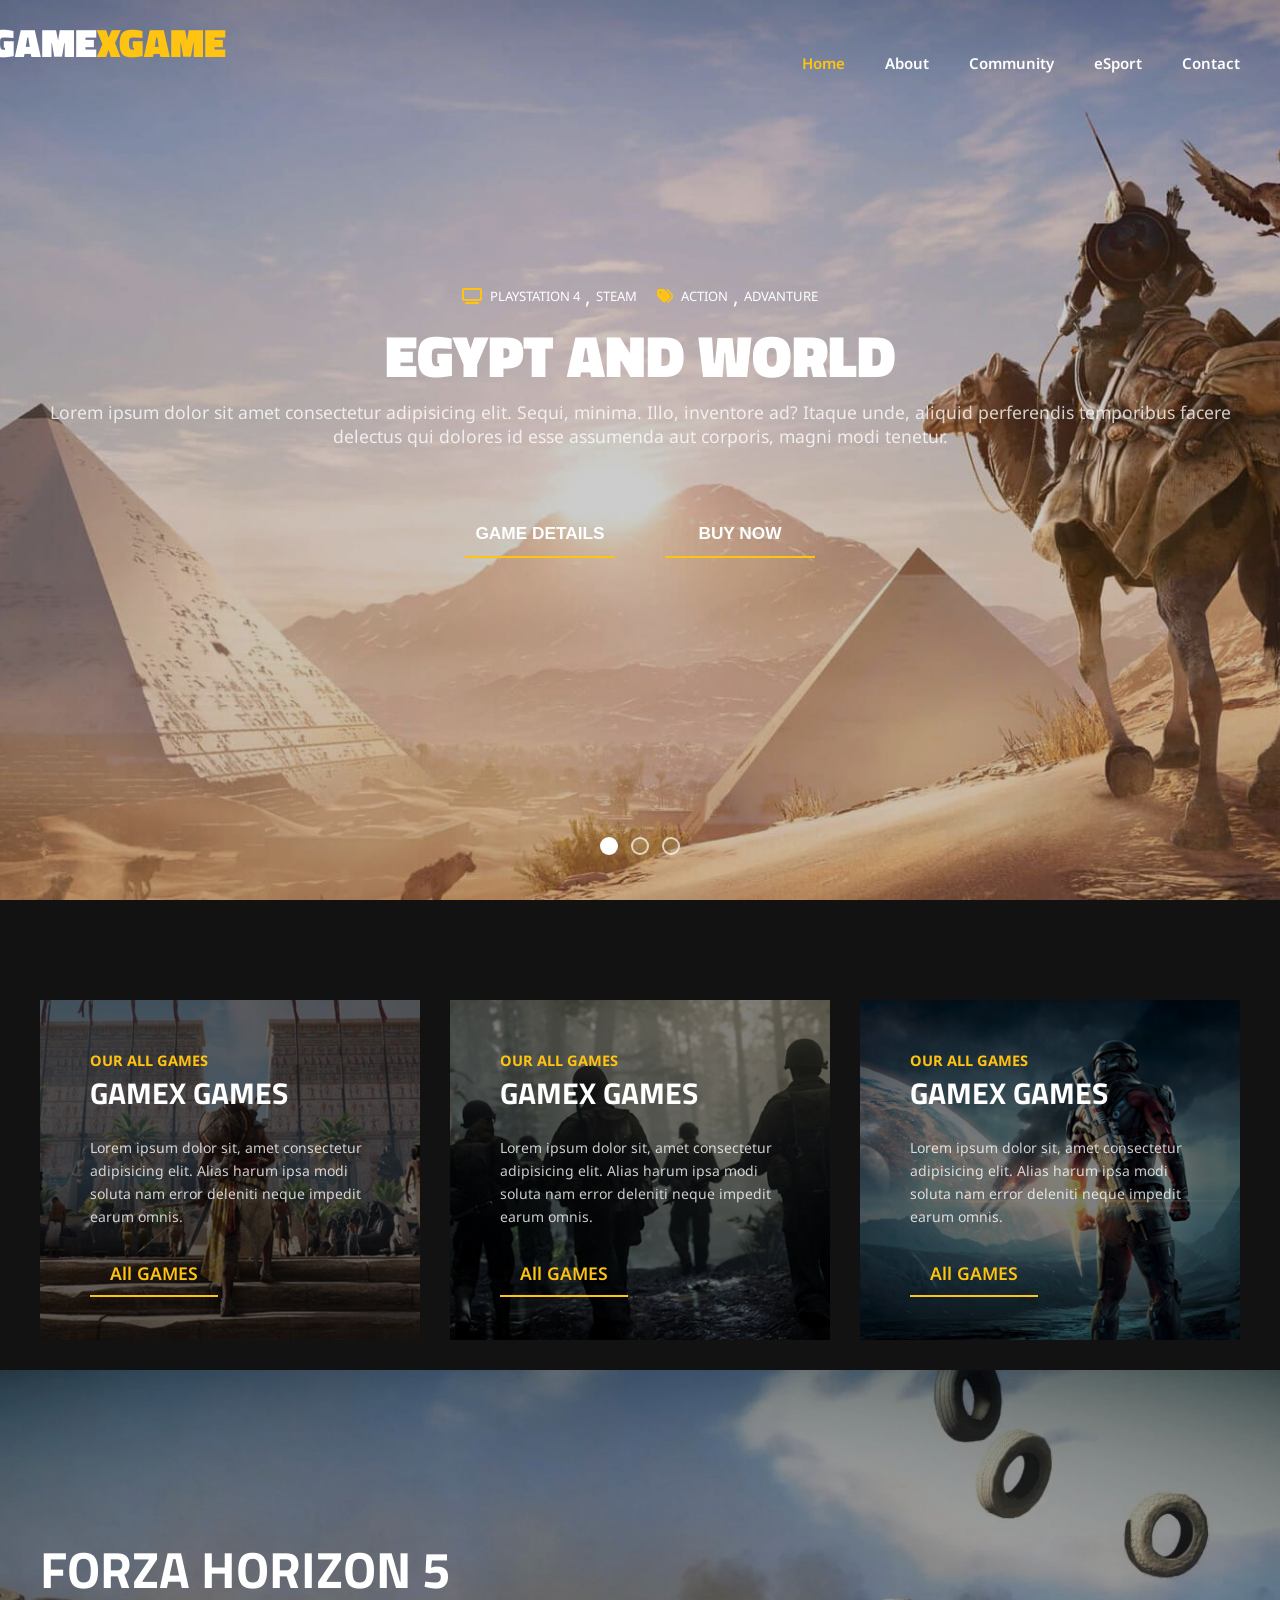
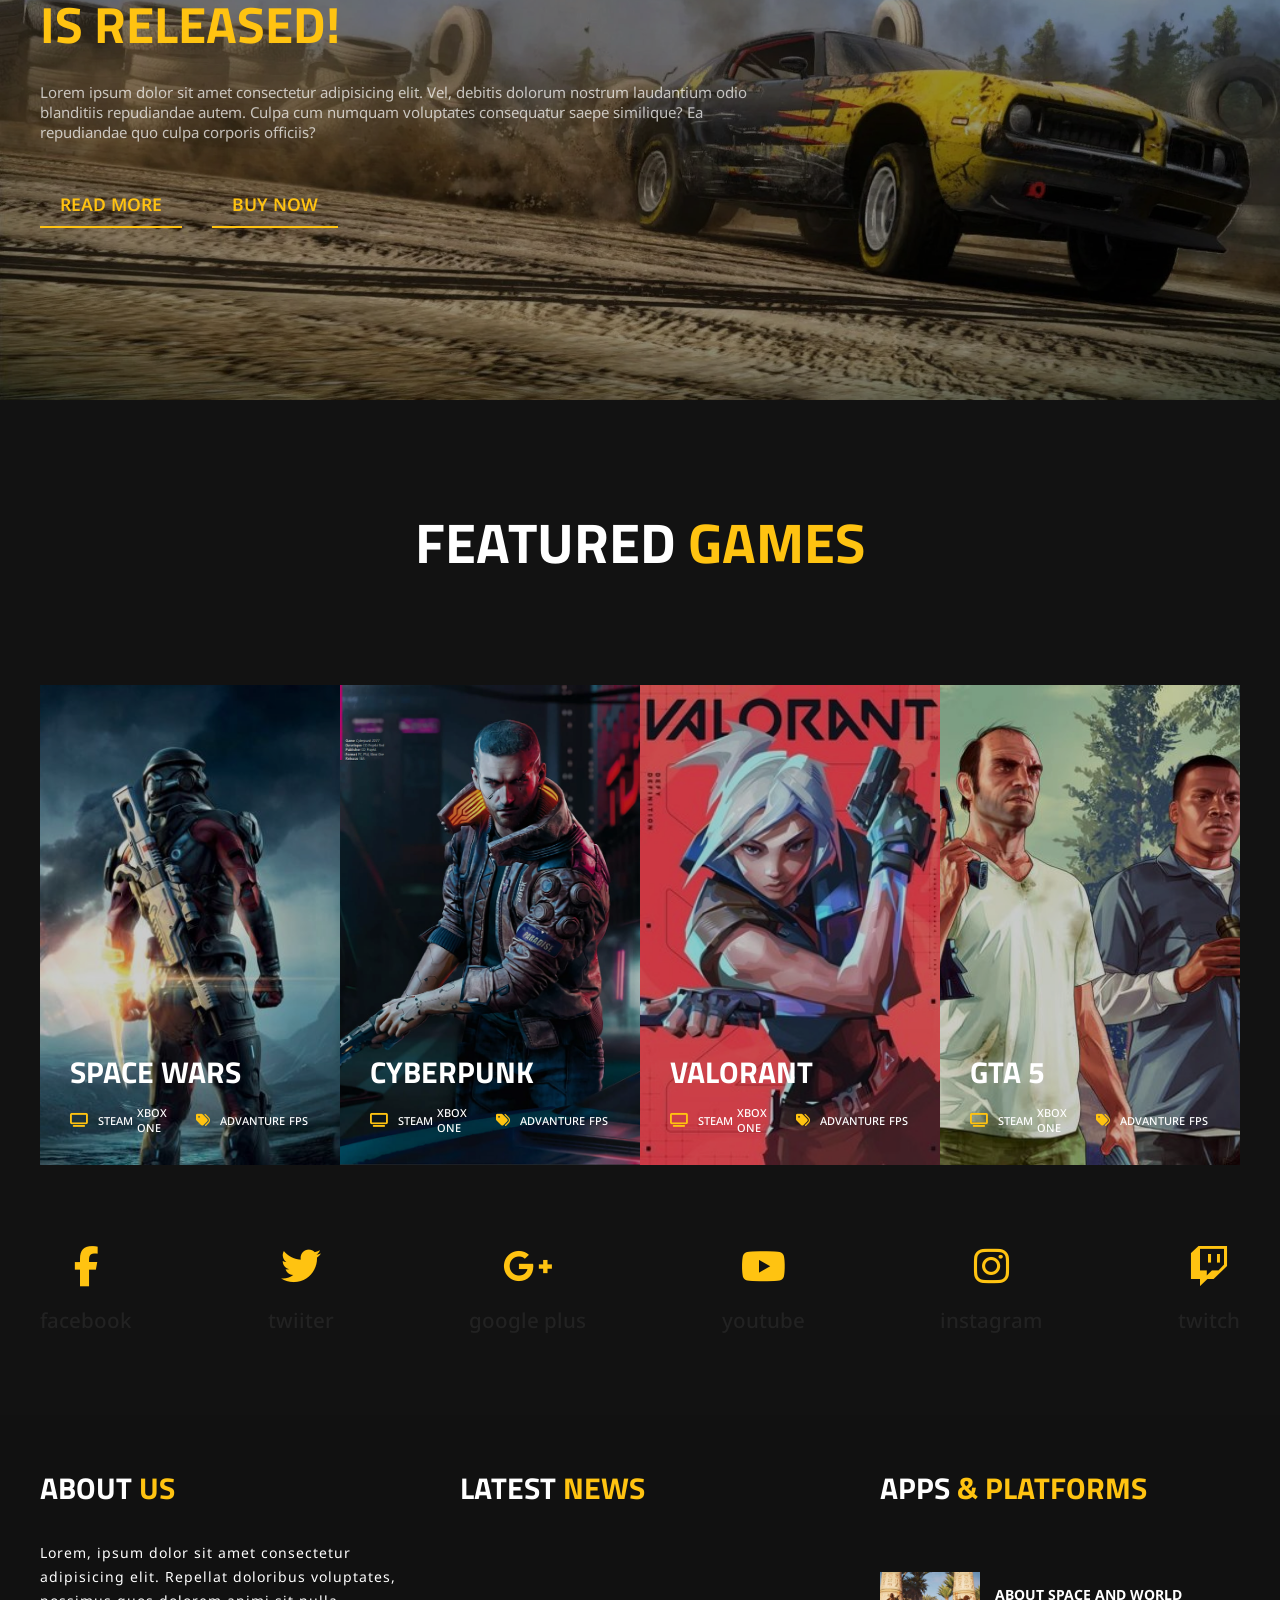
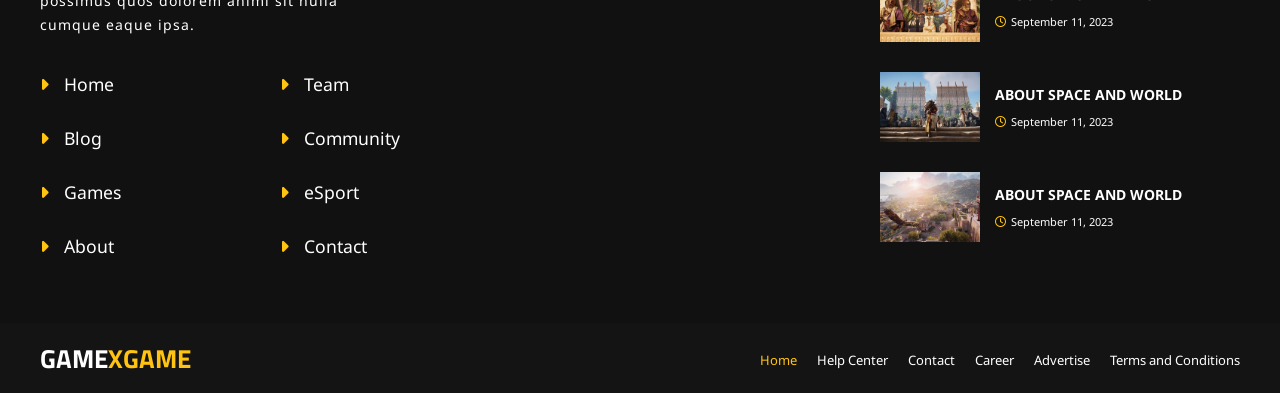
==== commit b137d81f: "Really Final Commit" ====
--- a/codexgame gaming website - codingwebstudio/index.html
+++ b/codexgame gaming website - codingwebstudio/index.html
@@ -112,7 +112,7 @@
                 <div class="navlist">
                     <ul class="flex">
                         <li><a href="/" class="active">Home</a></li>
-                        <li><a href="/">About</a></li>
+                        <li><a href="about.html">About</a></li>
                         <!-- <li><a href="/">Blog</a></li> -->
                         <!-- <li><a href="/">Games<i class="fa-solid fa-angle-down"></i></a></li> -->
                         <li><a href="/">Community</a></li>
@@ -412,7 +412,6 @@
             <div class="copyright container flex">
                 <div class="flex">
                     <h2>game<span>xgame</span></h2>
-                    <p>Copyright &copy; 2023 Codingwebstudio - All rights reserved.</p>
                 </div>
                 <ul class="flex">
                     <li><a href="/" class="factive">Home</a></li>
